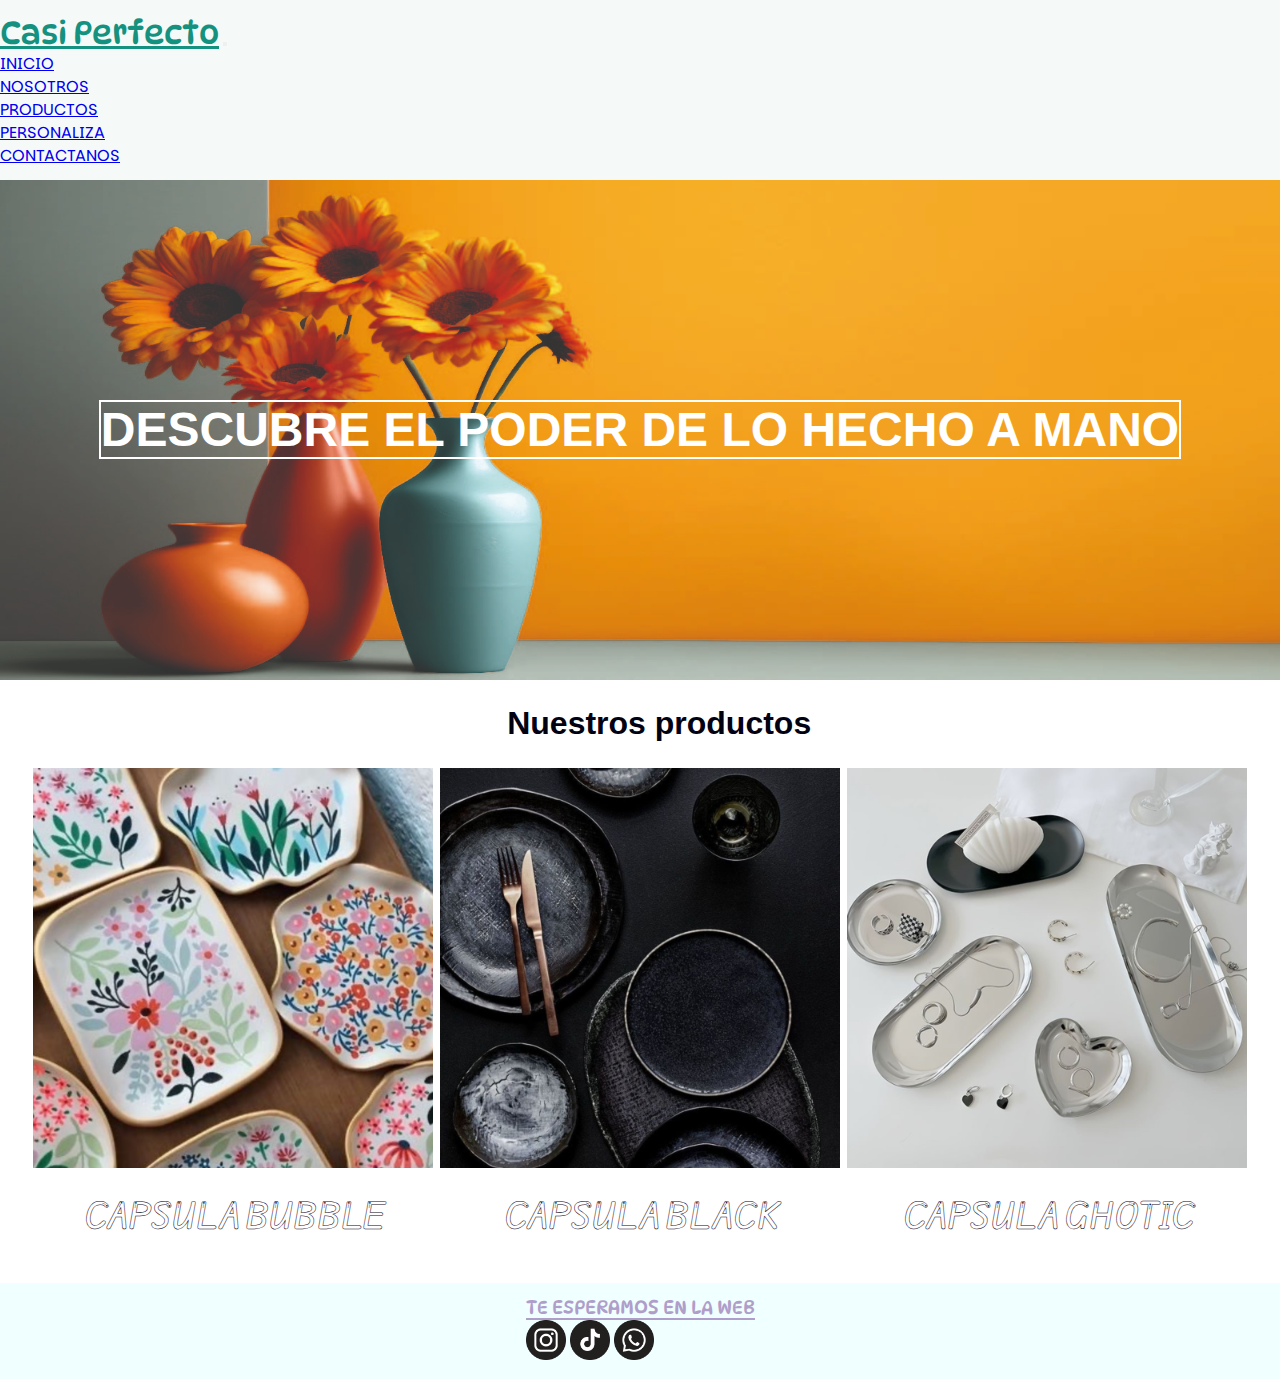
==== index.html @ f36f28a7 "menu en todas las paginas" ====
<!DOCTYPE html>
<html lang="en">

<head>
  <meta charset="UFT-8">
  <meta name="casi prfecto" content="width-device width, initial-scale+1.8">
  <link href="https://cdn.jsdelivr.net/npm/bootstrap@5.2.3/dist/css/bootstrap.min.css" rel="stylesheet"
    integrity="sha384-rbsA2VBKQhggwzxH7pPCaAqO46MgnOM80zW1RWuH61DGLwZJEdK2Kadq2F9CUG65" crossorigin="anonymous">
  <link rel="stylesheet" href="./css/style.css">
  <title>Casi Perfecto | Homepage</title>
</head>

<body>
  <header>
    <nav class="navbar navbar-expand-lg bg-light">
      <div class="container-fluid" style="background-color: rgb(245, 250, 248);">
        <a class="navbar-brand" href="./index.html">Casi Perfecto</a>
        <button class="navbar-toggler" type="button" data-bs-toggle="collapse" data-bs-target="#navbarSupportedContent"
          aria-controls="navbarSupportedContent" aria-expanded="false" aria-label="Toggle navigation">
          <span class="navbar-toggler-icon"></span>
        </button>
        <div class="collapse navbar-collapse" id="navbarSupportedContent">
          <ul class="navbar-nav me-auto mb-2 mb-lg-0">
            <li class="nav-item">
              <a class="nav-link active" aria-current="page" href="./index.html">INICIO</a>
            </li>
            <li class="nav-item">
              <a class="nav-link" href="./pages/nosotros.html">NOSOTROS</a>
            </li>
            <li class="nav-item">
              <a class="nav-link" href="./pages/productos.html">PRODUCTOS</a>
            </li>
            <li class="nav-item">
              <a class="nav-link" href="./pages/perzonalizacion.html">PERSONALIZA</a>
            </li>
            <li class="nav-item">
              <a class="nav-link" href="./pages/contacto.html">CONTACTANOS</a>
            </li>
          </ul>
        </div>
      </div>
    </nav>
  </header>
  <main>
    <section class="hero">
      <h2 class="hero-titulo">DESCUBRE EL PODER DE LO HECHO A MANO</h2>
    </section>
    <div>
      <h2> Nuestros productos</h2>
    </div>
    <section class="productos">
      <div>
        <img src="./img/bandejas-de-colores-ceramica.jpg" alt="platos de colores">
        <h3> CAPSULA BUBBLE</h3>
      </div>
      <div>
        <img src="./img/vajilla-negra-ceramica-mate.jpg" alt="vajilla negra cercamica mate">
        <h3> CAPSULA BLACK</h3>
      </div>
      <div>
        <img src="./img/joyeros-plateados-ceramica.jpg" alt="platos y bandejas plateadas">
        <h3>CAPSULA GHOTIC</h3>
      </div>
    </section>
  </main>
  <script src="https://cdn.jsdelivr.net/npm/bootstrap@5.2.3/dist/js/bootstrap.bundle.min.js"
    integrity="sha384-kenU1KFdBIe4zVF0s0G1M5b4hcpxyD9F7jL+jjXkk+Q2h455rYXK/7HAuoJl+0I4"
    crossorigin="anonymous"></script>
</body>
<footer class="footer-flexbox">
 <div>
  <p>TE ESPERAMOS EN LA WEB</p>
  <div>
    <a href="https://www.instagram.com/casiperfecto525?igsh=bnRlbmpnaWNob2Rx" style="text-decoration: none;">
    <img src="./img/logo-instagram.png" alt="logo-instagram-casi-perfecto">
  </a>
  <a href="https://www.tiktok.com/@casiperfecto525?_t=8rVCmcZEvQ8&_r=1" style="text-decoration: none;">
    <img src="./img/logo-tiktok.png" alt="logo-tiktok-casi-perfecto">
  </a>
  <a href="https://wa.link/qsju4k">
    <img src="./img/log-wp.png" alt="logo-whatsapp-casi-perfecto">
  </a>
  </div>
 </div>
</footer>
---- css/style.css ----
@import url('https://fonts.googleapis.com/css2?family=Edu+AU+VIC+WA+NT+Arrows:wght@400..700&display=swap');
@import url('https://fonts.googleapis.com/css2?family=Parkinsans:wght@300..800&display=swap');
@import url('https://fonts.googleapis.com/css2?family=DynaPuff:wght@400..700&display=swap');
*{
    margin: 0%;
    padding: 0%;
}
.container-fluid{
    padding-top: 1%;
    padding-bottom: 1%;
}
.navbar-brand{
    font-family: "DynaPuff";
    color: rgb(20, 146, 127);
    font-size: 2rem;
}
.hero{
    display: flex;
    justify-content: center;
    align-items: center;
    color: white;
    text-align: center;
    width: 100%;
    height: 500px;
    background-image: url("../img/hero-casi-perfecto.jpg");
    background-repeat: no-repeat;
    background-size: cover;
    background-position:center;
    align-items: center;
    justify-content: center;
}
.hero-titulo{
    color: white;
    font-size: 3em;
    text-align: center;
    border-bottom: 2px solid;
    border-top: 2px solid;
    border-right: 2px solid;
    border-left: 2px solid;

}
.productos{
    justify-content: space-evenly;
    display: flex;
    flex-wrap: wrap;
    text-decoration: none;
    align-items: center;
    padding-left: 2%;
    padding-right: 2%;
}
h1{
    font-size: 30px;
    font-family: "Edu AU VIC WA NT Arrows", cursive;
    font-weight: 600;
    color: blueviolet;
    text-align: center;
}
.productos h3{
    font-size: 30px;
    font-family: "Edu AU VIC WA NT Arrows", cursive;
    font-weight: 600;
    color: rgb(11, 1, 20);
    text-align: center;
    padding-top: 4%;
}
main div h2{
    font-size: 2em;
    font-family: Verdana, Geneva, Tahoma, sans-serif;
    font-weight: 600;
    color: rgb(1, 1, 20);
    text-align:center;
    padding-bottom: 2%;
    padding-top: 2%;
    padding-left: 3%;
}
h3{
    padding-bottom: 15px;
}
h2{
    font-size: 25px;
    color: black;
    font-family: Verdana, Geneva, Tahoma, sans-serif;
    text-align: center;
}
p{
    text-align: center;
}
body{
    font-family: "Parkinsans", sans-serif;
}
.hero{
    text-align: center;
}
.productos img{
    width: 400px;
    height: 400px;
}
.productos{
    display: flex;
    flex-wrap: wrap;
    text-align: center;
    padding-bottom: 2%;
}

/* .footer-flexbox{
    justify-content: space-evenly;
    display: flex;
    flex-wrap: wrap;
    align-items: center;
    list-style: none;
    background-color: rgb(153, 203, 243);
    padding-top: 1%;
    padding-bottom: 1%;
} */

.footer-flexbox{
    display: flex;
    flex-wrap: wrap;
    justify-content: center;
    background-color: azure;
    padding-left: 1%;
    padding-right: 1%;
    padding-top: 1%;
    padding-bottom: 1%;
    align-items: center;
}

.footer-flexbox div img{
    height: 40px;
    width: 40px;
    text-decoration: none;
    
}
.footer-flexbox div p{
    font-family: "DynaPuff", serif;
    color: rgb(175, 158, 202);
    border-bottom: 2px solid;
    font-size: 19px;
}
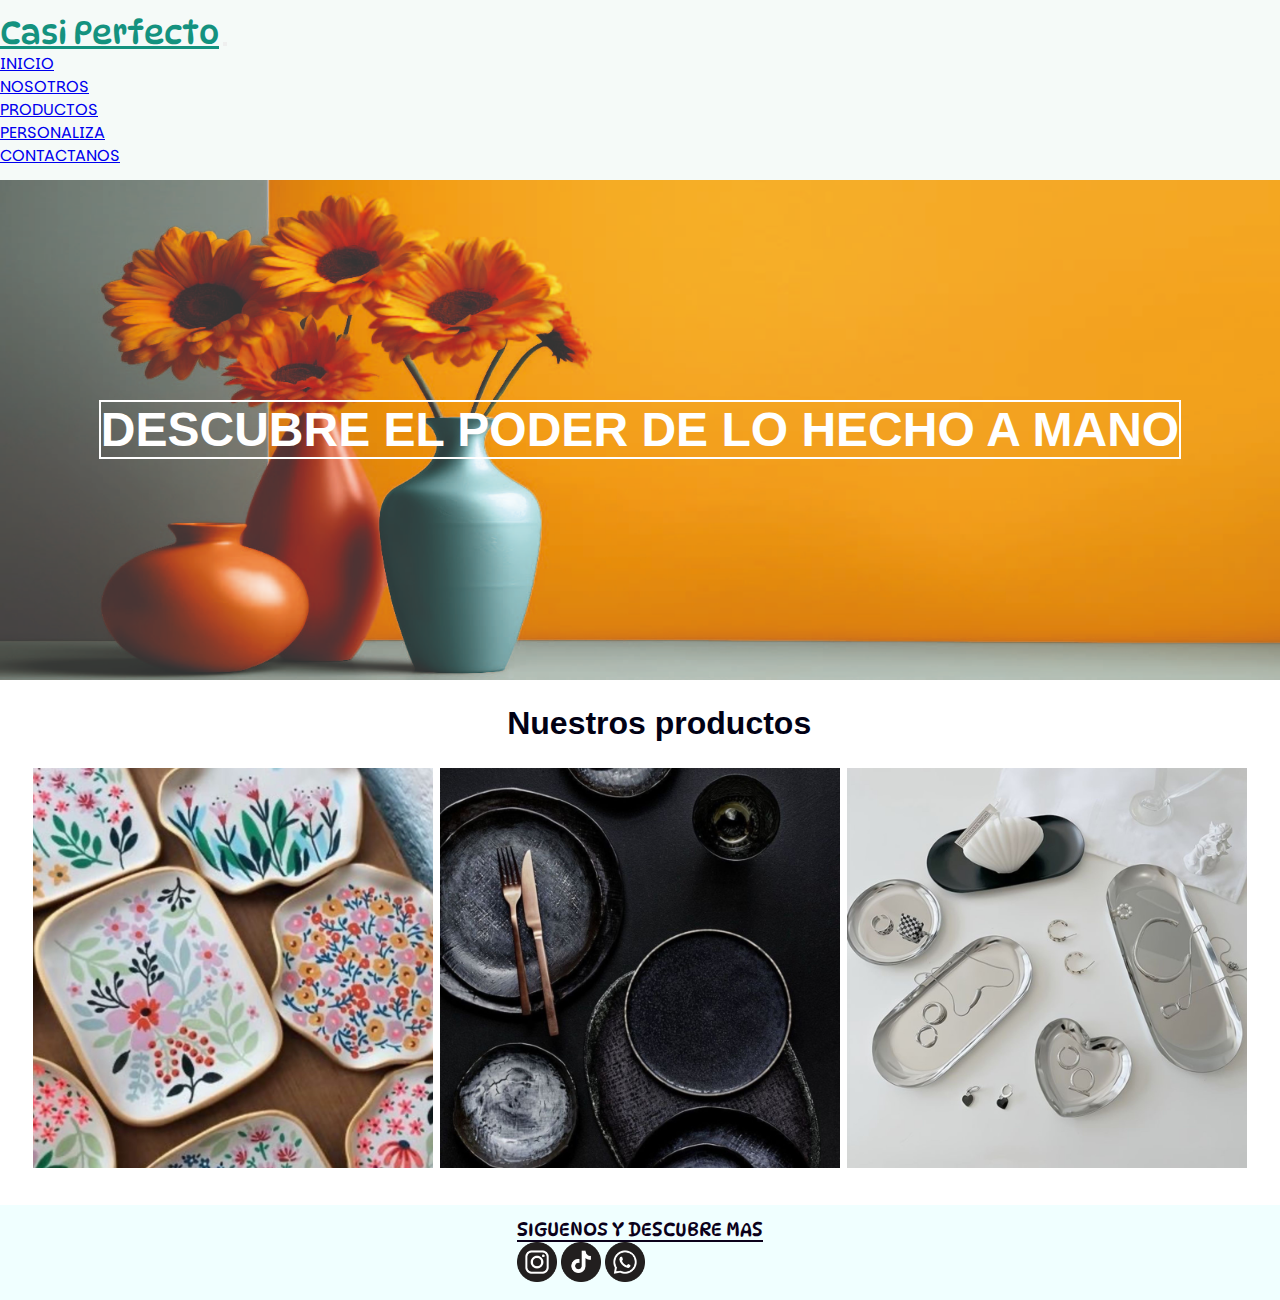
==== commit 01acf2a5: "menu" ====
--- a/index.html
+++ b/index.html
@@ -48,38 +48,44 @@
     <div>
       <h2> Nuestros productos</h2>
     </div>
-    <section class="productos">
+    <div class="productos">
       <div>
+        <a href="./pages/productos.html" style="text-decoration: none;">
         <img src="./img/bandejas-de-colores-ceramica.jpg" alt="platos de colores">
-        <h3> CAPSULA BUBBLE</h3>
+      </a>
+        <h3></h3>
       </div>
       <div>
+        <a href="./pages/productos.html" style="text-decoration: none;">
         <img src="./img/vajilla-negra-ceramica-mate.jpg" alt="vajilla negra cercamica mate">
-        <h3> CAPSULA BLACK</h3>
+      </a>
+        <h3></h3>
       </div>
       <div>
+        <a href="./pages/productos.html" style="text-decoration: none;">
         <img src="./img/joyeros-plateados-ceramica.jpg" alt="platos y bandejas plateadas">
-        <h3>CAPSULA GHOTIC</h3>
+      </a>
+        <h3></h3>
       </div>
-    </section>
+    </div>
   </main>
   <script src="https://cdn.jsdelivr.net/npm/bootstrap@5.2.3/dist/js/bootstrap.bundle.min.js"
     integrity="sha384-kenU1KFdBIe4zVF0s0G1M5b4hcpxyD9F7jL+jjXkk+Q2h455rYXK/7HAuoJl+0I4"
     crossorigin="anonymous"></script>
 </body>
 <footer class="footer-flexbox">
- <div>
-  <p>TE ESPERAMOS EN LA WEB</p>
   <div>
-    <a href="https://www.instagram.com/casiperfecto525?igsh=bnRlbmpnaWNob2Rx" style="text-decoration: none;">
-    <img src="./img/logo-instagram.png" alt="logo-instagram-casi-perfecto">
-  </a>
-  <a href="https://www.tiktok.com/@casiperfecto525?_t=8rVCmcZEvQ8&_r=1" style="text-decoration: none;">
-    <img src="./img/logo-tiktok.png" alt="logo-tiktok-casi-perfecto">
-  </a>
-  <a href="https://wa.link/qsju4k">
-    <img src="./img/log-wp.png" alt="logo-whatsapp-casi-perfecto">
-  </a>
+    <p>SIGUENOS Y DESCUBRE MAS</p>
+    <div>
+      <a href="https://www.instagram.com/casiperfecto525?igsh=bnRlbmpnaWNob2Rx" target="_blank" style="text-decoration: none;">
+        <img src="./img/logo-instagram.png" alt="logo-instagram-casi-perfecto">
+      </a>
+      <a href="https://www.tiktok.com/@casiperfecto525?_t=8rVCmcZEvQ8&_r=1" target="_blank" style="text-decoration: none;">
+        <img src="./img/logo-tiktok.png" alt="logo-tiktok-casi-perfecto">
+      </a>
+      <a href="https://wa.link/qsju4k" target="_blank">
+        <img src="./img/log-wp.png" alt="logo-whatsapp-casi-perfecto">
+      </a>
+    </div>
   </div>
- </div>
 </footer>--- a/css/style.css
+++ b/css/style.css
@@ -98,8 +98,6 @@
 .productos{
     display: flex;
     flex-wrap: wrap;
-    text-align: center;
-    padding-bottom: 2%;
 }
 
 /* .footer-flexbox{
@@ -129,11 +127,10 @@
     height: 40px;
     width: 40px;
     text-decoration: none;
-    
 }
 .footer-flexbox div p{
     font-family: "DynaPuff", serif;
-    color: rgb(175, 158, 202);
+    color: rgb(11, 1, 26);
     border-bottom: 2px solid;
     font-size: 19px;
 }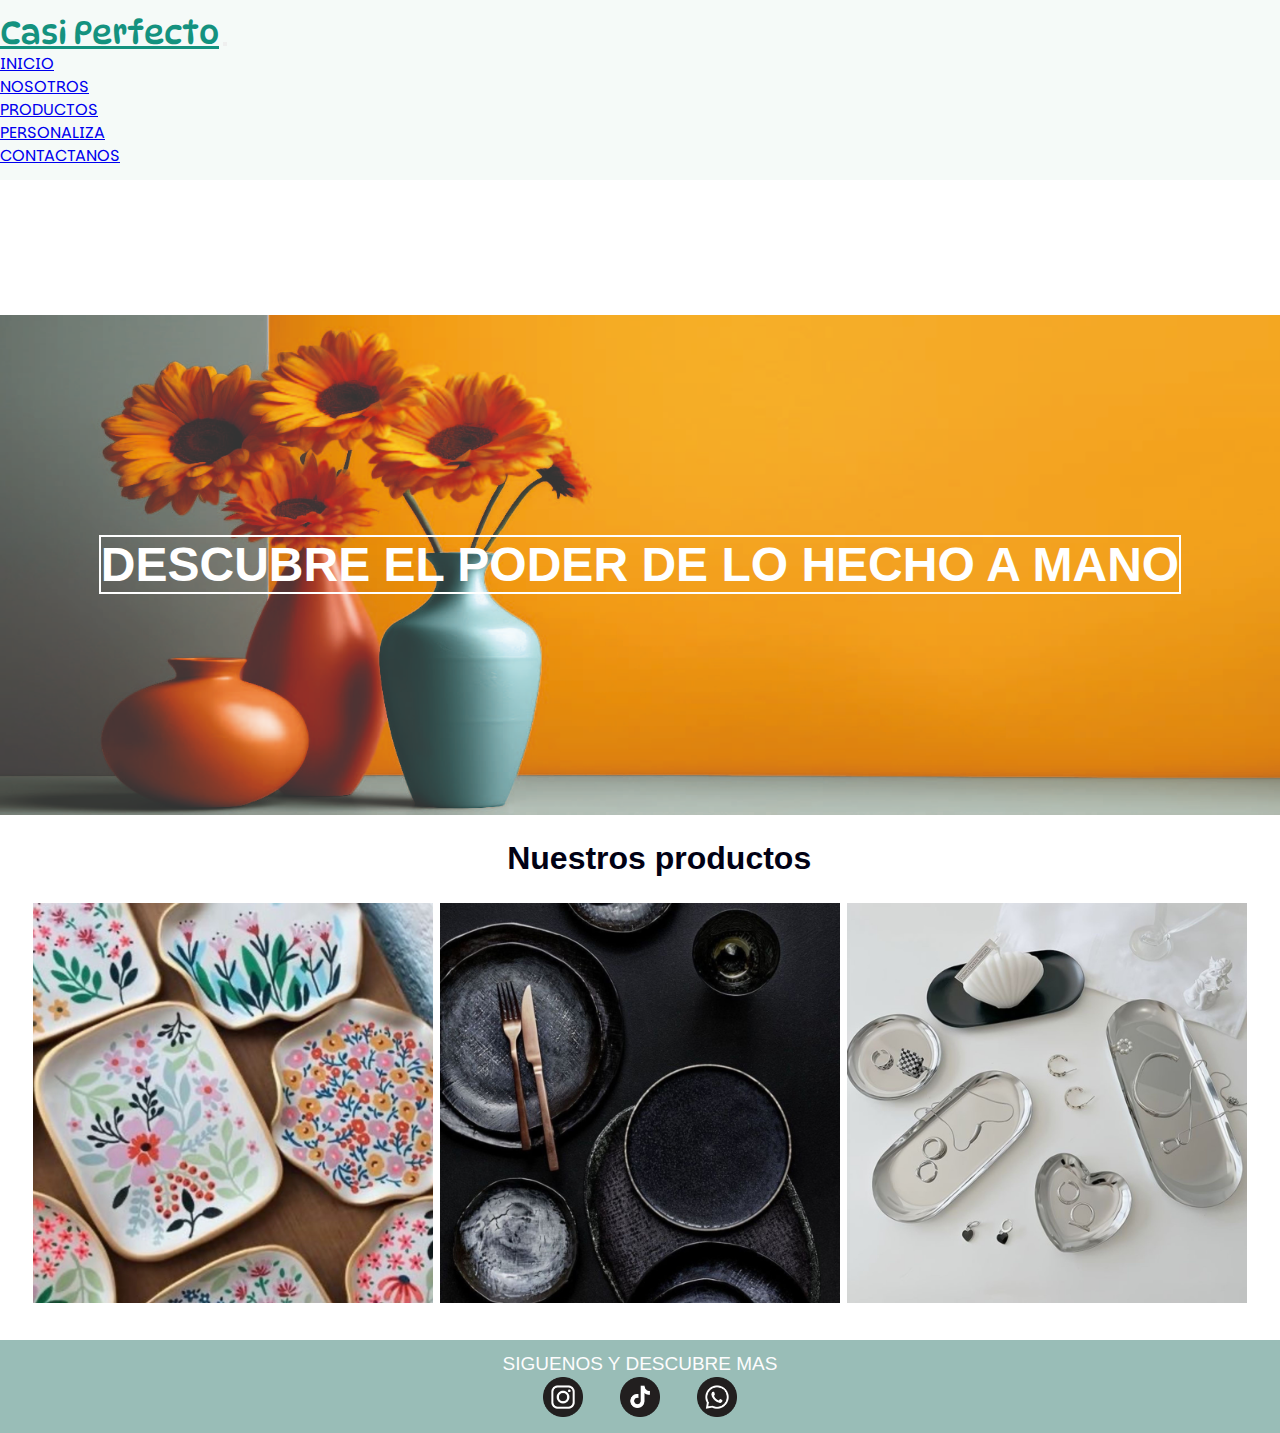
==== commit 163ffc0b: "grilla" ====
--- a/index.html
+++ b/index.html
@@ -12,7 +12,7 @@
 
 <body>
   <header>
-    <nav class="navbar navbar-expand-lg bg-light">
+    <nav class="navbar navbar-expand-lg bg-light fixed-top bg-light">
       <div class="container-fluid" style="background-color: rgb(245, 250, 248);">
         <a class="navbar-brand" href="./index.html">Casi Perfecto</a>
         <button class="navbar-toggler" type="button" data-bs-toggle="collapse" data-bs-target="#navbarSupportedContent"
@@ -76,7 +76,7 @@
 <footer class="footer-flexbox">
   <div>
     <p>SIGUENOS Y DESCUBRE MAS</p>
-    <div>
+    <div class="footer-flexbox">
       <a href="https://www.instagram.com/casiperfecto525?igsh=bnRlbmpnaWNob2Rx" target="_blank" style="text-decoration: none;">
         <img src="./img/logo-instagram.png" alt="logo-instagram-casi-perfecto">
       </a>
--- a/css/style.css
+++ b/css/style.css
@@ -26,8 +26,8 @@
     background-repeat: no-repeat;
     background-size: cover;
     background-position:center;
-    align-items: center;
     justify-content: center;
+    margin-top: 15vh;
 }
 .hero-titulo{
     color: white;
@@ -37,7 +37,6 @@
     border-top: 2px solid;
     border-right: 2px solid;
     border-left: 2px solid;
-
 }
 .productos{
     justify-content: space-evenly;
@@ -114,8 +113,8 @@
 .footer-flexbox{
     display: flex;
     flex-wrap: wrap;
-    justify-content: center;
-    background-color: azure;
+    justify-content: space-evenly;
+    background-color: rgb(153, 189, 183);
     padding-left: 1%;
     padding-right: 1%;
     padding-top: 1%;
@@ -123,14 +122,52 @@
     align-items: center;
 }
 
-.footer-flexbox div img{
+.footer-flexbox img{
+    display: flex;
+    flex-wrap: wrap;
+    justify-content: space-evenly;
     height: 40px;
     width: 40px;
     text-decoration: none;
 }
 .footer-flexbox div p{
-    font-family: "DynaPuff", serif;
-    color: rgb(11, 1, 26);
-    border-bottom: 2px solid;
+    font-family: 'Trebuchet MS', 'Lucida Sans Unicode', 'Lucida Grande', 'Lucida Sans', Arial, sans-serif;
+    color: rgb(253, 252, 253);
     font-size: 19px;
+}
+/*pagina productos
+*/
+.productos-banner{
+    display: flex;
+    justify-content: center;
+    align-items: center;
+    color: white;
+    text-align: center;
+    width: 100%;
+    background-image: url("../img/banner-ceramica.jpg");
+    background-repeat: no-repeat;
+    background-size: cover;
+    background-position:center;
+    align-items: center;
+    justify-content: center;
+    margin-top: 15vh;
+}
+.productos-banner h2 {
+    color: white;
+}
+.productos-grid{
+    margin-left: 5px;
+    margin-top: 50px;
+    padding-top: 1%;
+    display: grid;
+    grid-template-columns: repeat(4, 1fr);
+    gap: 5px;
+    padding-bottom: 1%;
+}
+.productos-grid img {
+    height: 300px;
+    width: 300px;
+}
+.productos-grid-item-img {
+    grid-column: span 2;
 }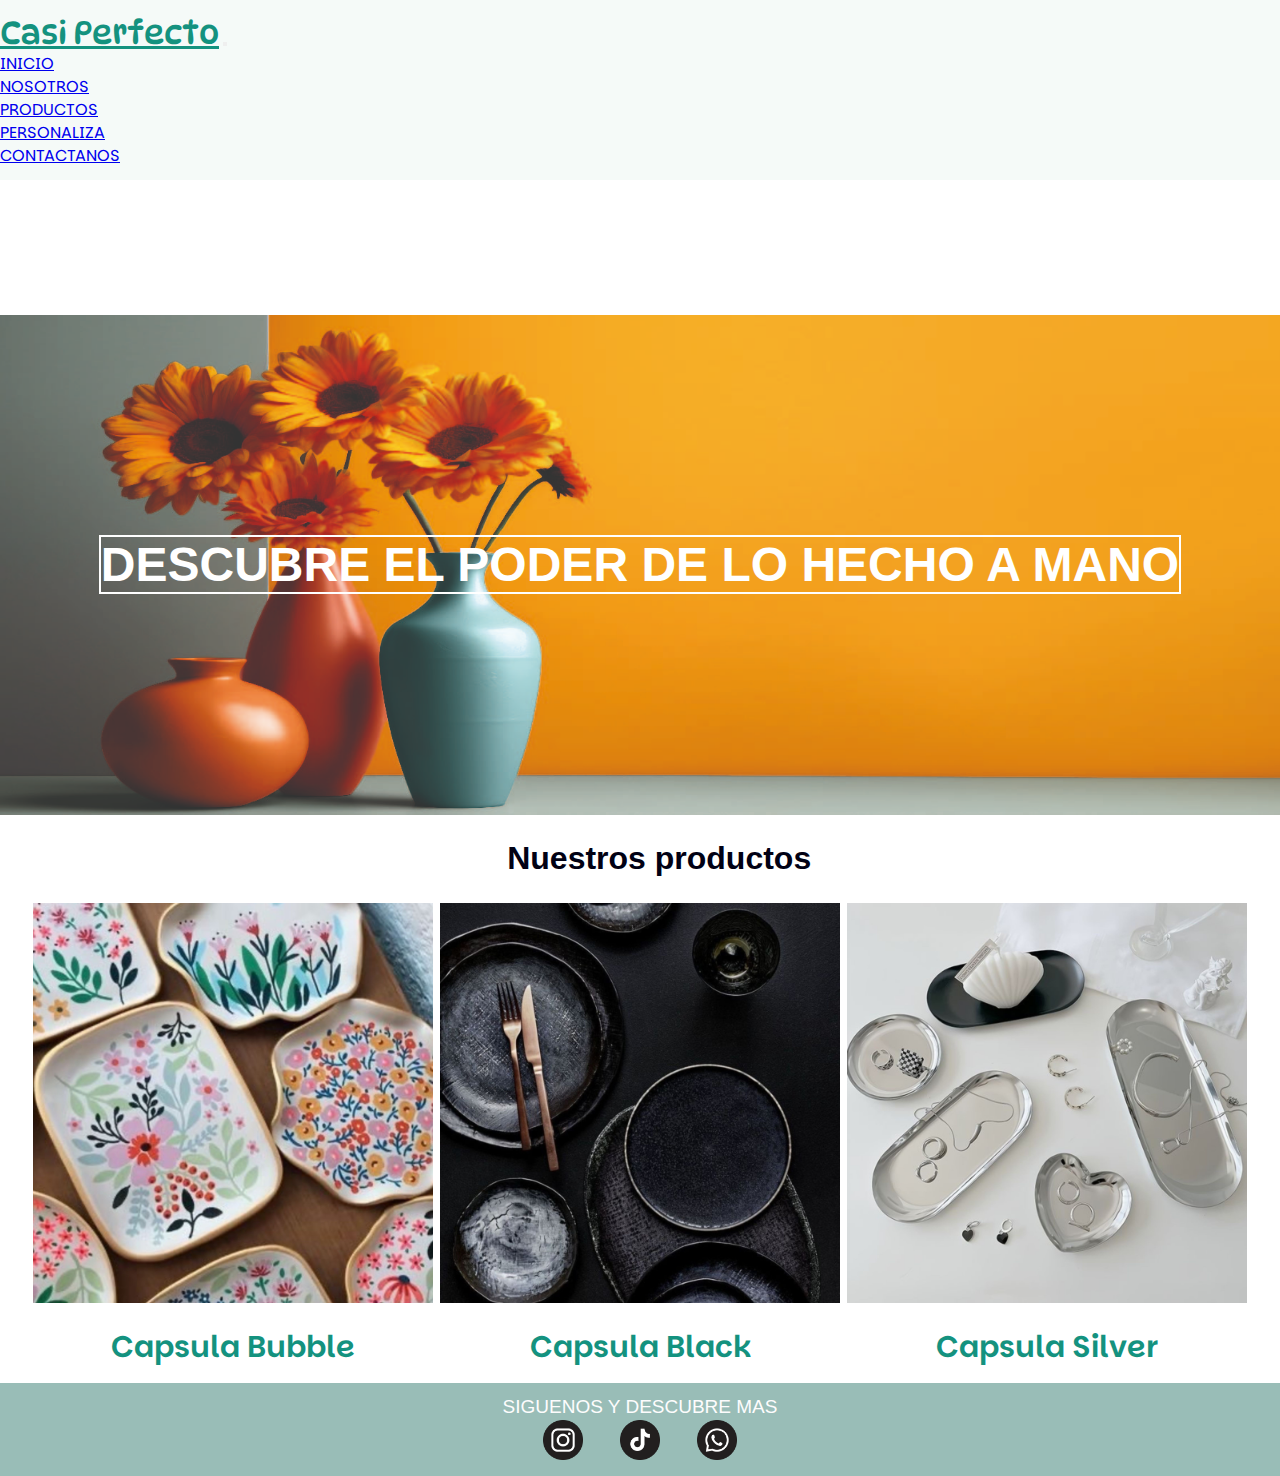
==== commit 1c72dff9: "nuevo maqueteo" ====
--- a/index.html
+++ b/index.html
@@ -1,6 +1,6 @@
 <!DOCTYPE html>
 <html lang="en">
-
+  
 <head>
   <meta charset="UFT-8">
   <meta name="casi prfecto" content="width-device width, initial-scale+1.8">
@@ -51,21 +51,21 @@
     <div class="productos">
       <div>
         <a href="./pages/productos.html" style="text-decoration: none;">
-        <img src="./img/bandejas-de-colores-ceramica.jpg" alt="platos de colores">
-      </a>
-        <h3></h3>
+          <img src="./img/bandejas-de-colores-ceramica.jpg" alt="platos de colores">
+          <h3> Capsula Bubble </h3>
+        </a>
       </div>
       <div>
         <a href="./pages/productos.html" style="text-decoration: none;">
-        <img src="./img/vajilla-negra-ceramica-mate.jpg" alt="vajilla negra cercamica mate">
-      </a>
-        <h3></h3>
+          <img src="./img/vajilla-negra-ceramica-mate.jpg" alt="vajilla negra cercamica mate">
+          <h3> Capsula Black </h3>
+        </a>
       </div>
       <div>
         <a href="./pages/productos.html" style="text-decoration: none;">
-        <img src="./img/joyeros-plateados-ceramica.jpg" alt="platos y bandejas plateadas">
-      </a>
-        <h3></h3>
+          <img src="./img/joyeros-plateados-ceramica.jpg" alt="platos y bandejas plateadas">
+          <h3> Capsula Silver </h3>
+        </a>
       </div>
     </div>
   </main>
@@ -77,10 +77,12 @@
   <div>
     <p>SIGUENOS Y DESCUBRE MAS</p>
     <div class="footer-flexbox">
-      <a href="https://www.instagram.com/casiperfecto525?igsh=bnRlbmpnaWNob2Rx" target="_blank" style="text-decoration: none;">
+      <a href="https://www.instagram.com/casiperfecto525?igsh=bnRlbmpnaWNob2Rx" target="_blank"
+        style="text-decoration: none;">
         <img src="./img/logo-instagram.png" alt="logo-instagram-casi-perfecto">
       </a>
-      <a href="https://www.tiktok.com/@casiperfecto525?_t=8rVCmcZEvQ8&_r=1" target="_blank" style="text-decoration: none;">
+      <a href="https://www.tiktok.com/@casiperfecto525?_t=8rVCmcZEvQ8&_r=1" target="_blank"
+        style="text-decoration: none;">
         <img src="./img/logo-tiktok.png" alt="logo-tiktok-casi-perfecto">
       </a>
       <a href="https://wa.link/qsju4k" target="_blank">
--- a/css/style.css
+++ b/css/style.css
@@ -5,6 +5,12 @@
     margin: 0%;
     padding: 0%;
 }
+
+html, body {
+    height: 100%; /* Asegura que el body y html ocupen toda la altura */
+    margin: 0; /* Elimina márgenes por defecto */
+}
+
 .container-fluid{
     padding-top: 1%;
     padding-bottom: 1%;
@@ -54,14 +60,21 @@
     color: blueviolet;
     text-align: center;
 }
+
 .productos h3{
     font-size: 30px;
-    font-family: "Edu AU VIC WA NT Arrows", cursive;
     font-weight: 600;
-    color: rgb(11, 1, 20);
+    color: rgb(20, 146, 127);
     text-align: center;
     padding-top: 4%;
 }
+
+.productos div h3:hover {
+    color: 
+    rgb(241, 147, 253);
+}
+
+
 main div h2{
     font-size: 2em;
     font-family: Verdana, Geneva, Tahoma, sans-serif;
@@ -79,7 +92,7 @@
     font-size: 25px;
     color: black;
     font-family: Verdana, Geneva, Tahoma, sans-serif;
-    text-align: center;
+    text-align:center;
 }
 p{
     text-align: center;
@@ -170,4 +183,48 @@
 }
 .productos-grid-item-img {
     grid-column: span 2;
-}+}
+/* Pagina nosotros */
+
+.nosotros div{
+    display: flex;
+    justify-content: space-between;
+    align-items: center;
+    padding-left: 10%;
+    padding-right: 10%;
+    padding-top: 2%;
+    padding-bottom: 2%;
+}
+
+.nosotros-texto{
+    display: flex;
+    flex-direction: column;
+    align-content: right;
+    background-color: rgb(229, 214, 243);
+}
+.nosotros-texto p{
+    text-align: left;
+}
+.nosotros-img {
+    background-color: rgb(150, 126, 149);
+}
+
+/* Pagina personaliza */
+
+.personaliza-intro{
+    padding-left: 10%;
+    padding-right: 10%;
+    padding-top: 2%;
+    padding-bottom: 2%;
+}
+
+.personaliza-intro section{
+    padding-bottom: 3%;
+}
+
+.personaliza-forma{
+    padding-left: 10%;
+    padding-right: 10%;
+}
+
+
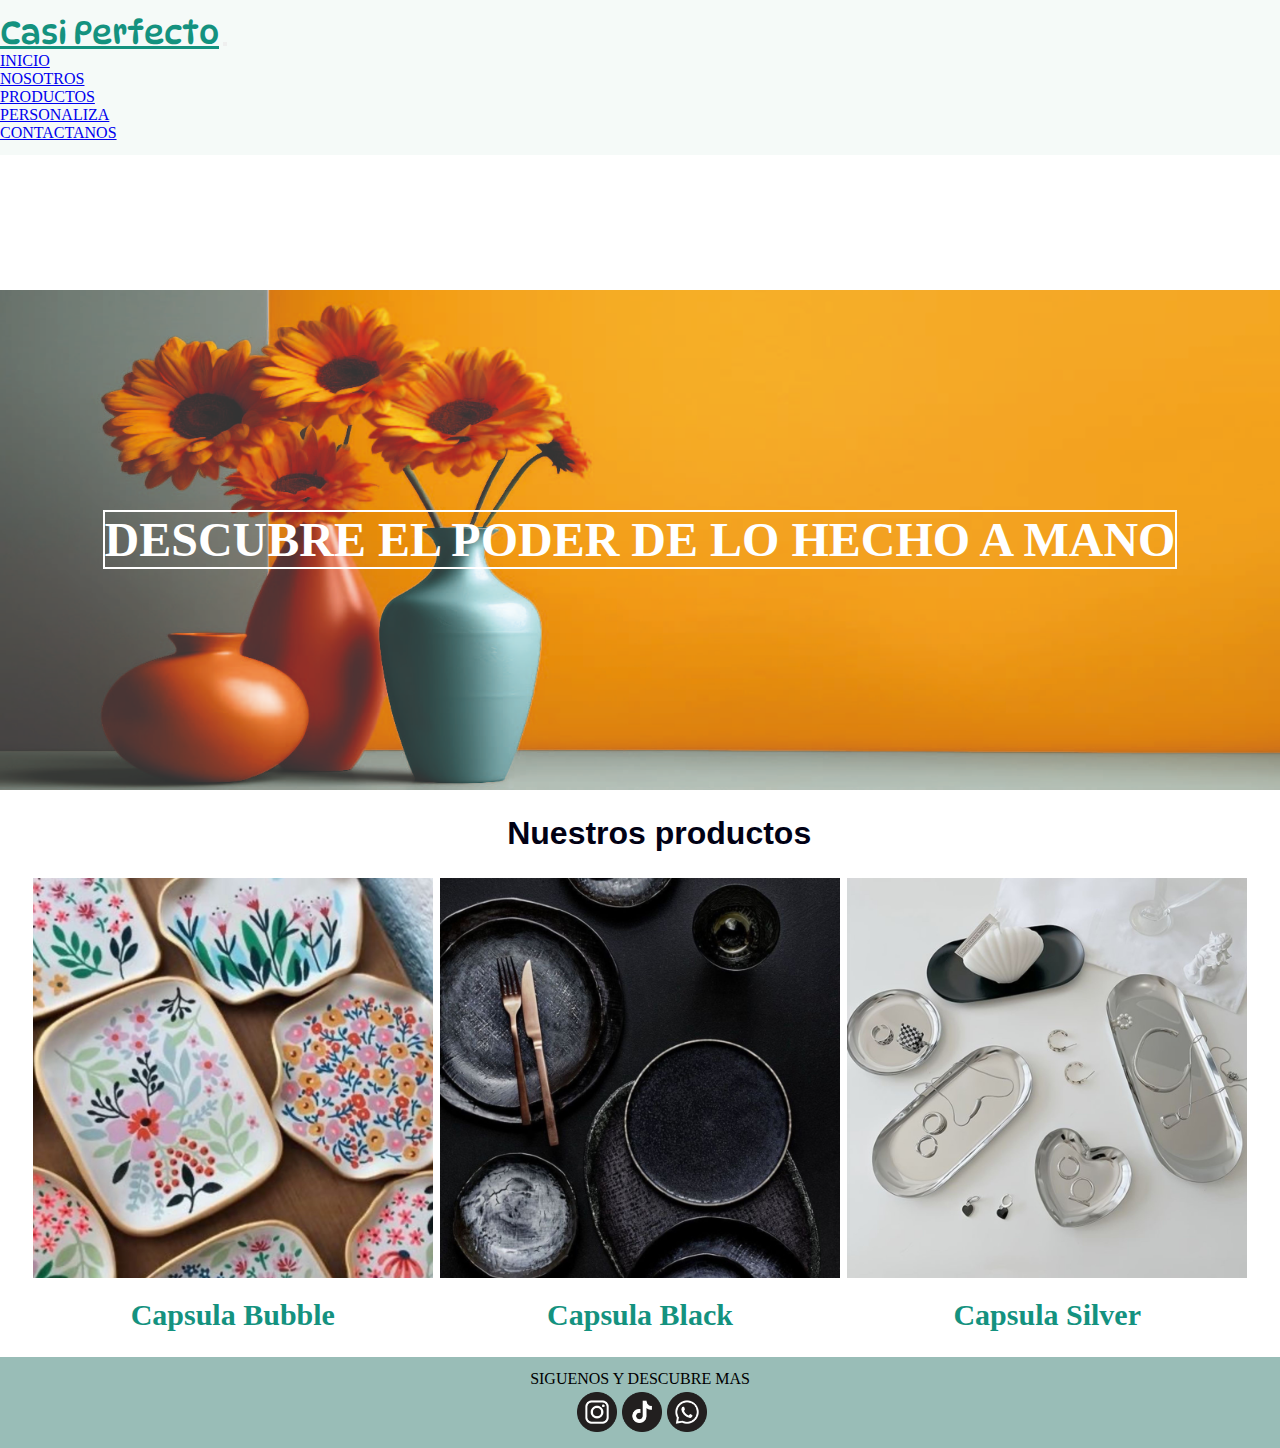
==== commit af682eb1: "sass" ====
--- a/index.html
+++ b/index.html
@@ -6,7 +6,7 @@
   <meta name="casi prfecto" content="width-device width, initial-scale+1.8">
   <link href="https://cdn.jsdelivr.net/npm/bootstrap@5.2.3/dist/css/bootstrap.min.css" rel="stylesheet"
     integrity="sha384-rbsA2VBKQhggwzxH7pPCaAqO46MgnOM80zW1RWuH61DGLwZJEdK2Kadq2F9CUG65" crossorigin="anonymous">
-  <link rel="stylesheet" href="./css/style.css">
+  <link rel="stylesheet" href="./css/stylesas.css">
   <title>Casi Perfecto | Homepage</title>
 </head>
 
@@ -43,7 +43,7 @@
   </header>
   <main>
     <section class="hero">
-      <h2 class="hero-titulo">DESCUBRE EL PODER DE LO HECHO A MANO</h2>
+      <h2>DESCUBRE EL PODER DE LO HECHO A MANO</h2>
     </section>
     <div>
       <h2> Nuestros productos</h2>
@@ -73,8 +73,8 @@
     integrity="sha384-kenU1KFdBIe4zVF0s0G1M5b4hcpxyD9F7jL+jjXkk+Q2h455rYXK/7HAuoJl+0I4"
     crossorigin="anonymous"></script>
 </body>
-<footer class="footer-flexbox">
-  <div>
+<footer>
+  <div class="footer-flexbox">
     <p>SIGUENOS Y DESCUBRE MAS</p>
     <div class="footer-flexbox">
       <a href="https://www.instagram.com/casiperfecto525?igsh=bnRlbmpnaWNob2Rx" target="_blank"
--- a/css/stylesas.css
+++ b/css/stylesas.css
@@ -0,0 +1,296 @@
+@import url("https://fonts.googleapis.com/css2?family=Edu+AU+VIC+WA+NT+Arrows:wght@400..700&display=swap");
+@import url("https://fonts.googleapis.com/css2?family=Parkinsans:wght@300..800&display=swap");
+@import url("https://fonts.googleapis.com/css2?family=DynaPuff:wght@400..700&display=swap");
+* {
+  margin: 0%;
+  padding: 0%;
+}
+
+html,
+body {
+  height: 100%;
+  margin: 0;
+}
+
+.container-fluid {
+  padding-top: 1%;
+  padding-bottom: 1%;
+}
+
+.navbar-brand {
+  font-family: "DynaPuff";
+  color: rgb(20, 146, 127);
+  font-size: 2rem;
+}
+
+.hero {
+  display: flex;
+  justify-content: center;
+  align-items: center;
+  color: white;
+  text-align: center;
+  width: 100%;
+  height: 500px;
+  background-image: url("../img/hero-casi-perfecto.jpg");
+  background-repeat: no-repeat;
+  background-size: cover;
+  background-position: center;
+  justify-content: center;
+  margin-top: 15vh;
+}
+.hero h2 {
+  color: white;
+  font-size: 3em;
+  text-align: center;
+  border-bottom: 2px solid;
+  border-top: 2px solid;
+  border-right: 2px solid;
+  border-left: 2px solid;
+}
+
+.productos {
+  justify-content: space-evenly;
+  display: flex;
+  flex-wrap: wrap;
+  text-decoration: none;
+  align-items: center;
+  padding-left: 2%;
+  padding-right: 2%;
+  padding-bottom: 2%;
+}
+.productos div h3 {
+  font-size: 30px;
+  font-weight: 600;
+  color: rgb(20, 146, 127);
+  text-align: center;
+  padding-top: 4%;
+}
+.productos div h3:hover {
+  color: rgb(241, 147, 253);
+}
+.productos div img {
+  width: 400px;
+  height: 400px;
+}
+
+main div h2 {
+  font-size: 2em;
+  font-family: Verdana, Geneva, Tahoma, sans-serif;
+  font-weight: 600;
+  color: rgb(1, 1, 20);
+  text-align: center;
+  padding-bottom: 2%;
+  padding-top: 2%;
+  padding-left: 3%;
+}
+
+/*nosotros*/
+.nosotros h1 {
+  padding-top: 60px;
+  font-size: 30px;
+  font-family: "Lucida Sans", "Lucida Sans Regular", "Lucida Grande", "Lucida Sans Unicode", Geneva, Verdana, sans-serif;
+  font-weight: 600;
+  color: rgb(15, 65, 5);
+  text-align: center;
+}
+.nosotros div {
+  display: flex;
+  justify-content: space-between;
+  align-items: center;
+  padding-left: 5%;
+  padding-right: 5%;
+  padding-top: 2%;
+  padding-bottom: 2%;
+}
+.nosotros div div {
+  display: flex;
+  flex-direction: column;
+}
+.nosotros div div h2 {
+  font-size: 150%;
+}
+.nosotros div div p {
+  text-align: left;
+}
+.nosotros div div img {
+  flex: 1;
+  width: 100%;
+  height: 100%;
+  align-items: center;
+  object-fit: cover;
+}
+
+.img {
+  display: flex;
+  flex-direction: column;
+}
+.img img {
+  width: 100%;
+  height: 100%;
+  align-items: center;
+}
+
+/*productos*/
+main .productos-hero {
+  display: flex;
+  justify-content: center;
+  align-items: center;
+  color: white;
+  text-align: center;
+  width: 100%;
+  height: 300px;
+  background-image: url("../img/close-up-arrangement-modern-vases.jpg");
+  background-repeat: no-repeat;
+  background-size: cover;
+  background-position: center;
+  justify-content: center;
+}
+main .productos-hero h2 {
+  color: rgb(6, 0, 0);
+  font-size: em;
+  text-align: center;
+  border-bottom: 2px solid;
+  border-top: 2px solid;
+  border-right: 2px solid;
+  border-left: 2px solid;
+}
+main .productos-grid {
+  padding-top: 1%;
+  display: grid;
+  grid-template-columns: repeat(4, 1fr);
+  gap: 5px;
+  padding-bottom: 1%;
+  justify-content: space-between;
+}
+main .productos-grid div img {
+  height: 100%;
+  width: 100%;
+}
+main .productos-grid div p {
+  text-align: center;
+  align-content: center;
+  text-align: center;
+}
+main .productos-grid .productos-grid-item-2 {
+  align-content: center;
+  background-color: rgb(136, 224, 224);
+  height: 200px;
+  width: 100%;
+}
+main .productos-grid .productos-grid-item-3 {
+  align-content: center;
+  background-color: rgb(224, 184, 242);
+  height: 200px;
+  width: 100%;
+}
+main .productos-grid .productos-grid-item-4 {
+  align-content: center;
+  background-color: rgb(241, 181, 128);
+  height: 200px;
+  width: 100%;
+}
+main .productos-grid .productos-grid-item-5 {
+  align-content: center;
+  background-color: rgb(191, 184, 242);
+  height: 200px;
+  width: 100%;
+}
+
+/*personaliza*/
+.personaliza-intro {
+  padding-left: 10%;
+  padding-right: 10%;
+  padding-bottom: 2%;
+}
+.personaliza-intro section h1 {
+  padding-top: 60px;
+  font-size: 30px;
+  font-family: "Lucida Sans", "Lucida Sans Regular", "Lucida Grande", "Lucida Sans Unicode", Geneva, Verdana, sans-serif;
+  font-weight: 600;
+  color: rgb(15, 65, 5);
+  text-align: center;
+}
+.personaliza-intro section p {
+  text-align: center;
+}
+.personaliza-intro h2 {
+  font-size: 25px;
+  color: black;
+  font-family: Verdana, Geneva, Tahoma, sans-serif;
+  text-align: center;
+}
+.personaliza-intro .personaliza-galeria {
+  width: 100%;
+  height: auto;
+  display: grid;
+  grid-template-columns: repeat(3, 1fr);
+  grid-template-rows: auto auto;
+  gap: 10px;
+  max-width: 2000px;
+  padding-top: 5%;
+}
+.personaliza-intro .personaliza-galeria div img {
+  width: 100%;
+  height: auto;
+  border-radius: 8px;
+}
+
+/*contactanos*/
+.contacto {
+  padding-left: 5%;
+  padding-right: 5%;
+  padding-bottom: 7%;
+}
+.contacto h1 {
+  padding-top: 60px;
+  font-size: 30px;
+  font-family: "Lucida Sans", "Lucida Sans Regular", "Lucida Grande", "Lucida Sans Unicode", Geneva, Verdana, sans-serif;
+  font-weight: 600;
+  color: rgb(15, 65, 5);
+  text-align: center;
+}
+.contacto p {
+  text-align: center;
+}
+.contacto .contacto-form {
+  display: flex;
+  justify-content: center;
+  background-color: rgb(197, 226, 217);
+  align-items: center;
+  padding-top: 100px;
+  padding-bottom: 100px;
+  border-radius: 8px;
+  padding-left: 5%;
+  padding-right: 5%;
+}
+
+/*footer*/
+footer {
+  display: flex;
+  flex-wrap: wrap;
+  justify-content: space-evenly;
+  background-color: rgb(153, 189, 183);
+  align-items: center;
+}
+footer div {
+  display: flex;
+  flex-wrap: wrap;
+  justify-content: space-evenly;
+  background-color: rgb(153, 189, 183);
+  padding-left: 1%;
+  padding-right: 1%;
+  padding-top: 1%;
+  padding-bottom: 1%;
+  align-items: center;
+}
+footer div a img {
+  display: flex;
+  flex-wrap: wrap;
+  justify-content: space-evenly;
+  height: 40px;
+  width: 40px;
+  padding-left: 5px;
+  text-decoration: none;
+}
+
+/*# sourceMappingURL=stylesas.css.map */
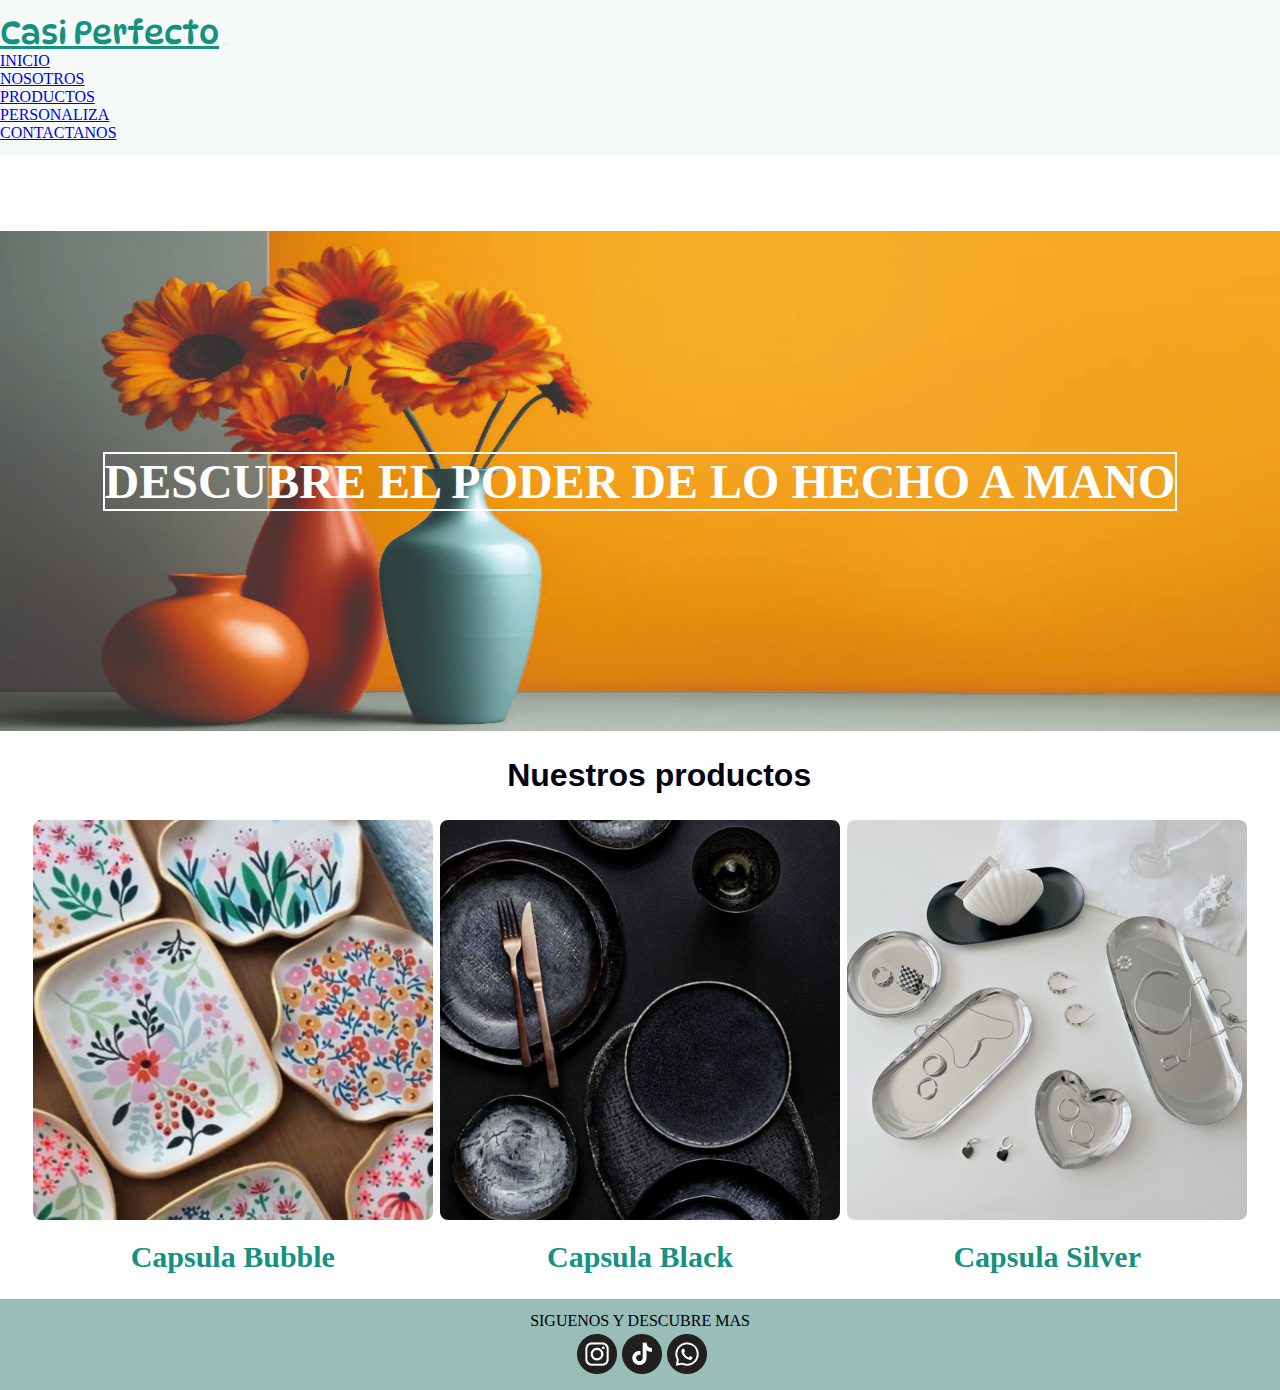
==== commit 4f477b65: "final" ====
--- a/index.html
+++ b/index.html
@@ -3,7 +3,10 @@
   
 <head>
   <meta charset="UFT-8">
+  <link rel="icon" type="image/png" href="./img/favicon-32x32.png">
   <meta name="casi prfecto" content="width-device width, initial-scale+1.8">
+  <meta name="keywords" content="ceramica, colombia, hecho a mano, artesanal, marcas locales">
+  <meta name="description" content="Descubre nuestra colección de productos decorativos de cerámica hechos a mano en Bogotá, Colombia. Artículos únicos que combinan arte y estilo para tu hogar.">
   <link href="https://cdn.jsdelivr.net/npm/bootstrap@5.2.3/dist/css/bootstrap.min.css" rel="stylesheet"
     integrity="sha384-rbsA2VBKQhggwzxH7pPCaAqO46MgnOM80zW1RWuH61DGLwZJEdK2Kadq2F9CUG65" crossorigin="anonymous">
   <link rel="stylesheet" href="./css/stylesas.css">
--- a/css/stylesas.css
+++ b/css/stylesas.css
@@ -36,9 +36,12 @@
   background-size: cover;
   background-position: center;
   justify-content: center;
-  margin-top: 15vh;
+  margin-top: 6%;
 }
 .hero h2 {
+  animation-name: slide;
+  animation-duration: 1.2s;
+  animation-timing-function: ease;
   color: white;
   font-size: 3em;
   text-align: center;
@@ -48,6 +51,11 @@
   border-left: 2px solid;
 }
 
+@keyframes slide {
+  from {
+    margin-bottom: 100%;
+  }
+}
 .productos {
   justify-content: space-evenly;
   display: flex;
@@ -69,8 +77,15 @@
   color: rgb(241, 147, 253);
 }
 .productos div img {
+  border-radius: 8px;
   width: 400px;
   height: 400px;
+  transition-property: width, height;
+  transition-duration: 1s;
+}
+.productos div img:hover {
+  width: 420px;
+  height: 420px;
 }
 
 main div h2 {
@@ -119,12 +134,7 @@
   align-items: center;
   object-fit: cover;
 }
-
-.img {
-  display: flex;
-  flex-direction: column;
-}
-.img img {
+.nosotros .img dv img {
   width: 100%;
   height: 100%;
   align-items: center;
@@ -135,7 +145,6 @@
   display: flex;
   justify-content: center;
   align-items: center;
-  color: white;
   text-align: center;
   width: 100%;
   height: 300px;
@@ -147,7 +156,7 @@
 }
 main .productos-hero h2 {
   color: rgb(6, 0, 0);
-  font-size: em;
+  font-size: 3em;
   text-align: center;
   border-bottom: 2px solid;
   border-top: 2px solid;
@@ -165,6 +174,10 @@
 main .productos-grid div img {
   height: 100%;
   width: 100%;
+  border-radius: 8px;
+}
+main .productos-grid div {
+  border-radius: 8px;
 }
 main .productos-grid div p {
   text-align: center;
@@ -173,25 +186,73 @@
 }
 main .productos-grid .productos-grid-item-2 {
   align-content: center;
-  background-color: rgb(136, 224, 224);
+  background-color: rgb(244, 221, 247);
   height: 200px;
   width: 100%;
 }
 main .productos-grid .productos-grid-item-3 {
   align-content: center;
-  background-color: rgb(224, 184, 242);
+  background-color: rgb(218, 214, 247);
   height: 200px;
   width: 100%;
 }
 main .productos-grid .productos-grid-item-4 {
   align-content: center;
-  background-color: rgb(241, 181, 128);
+  background-color: rgb(194, 220, 250);
   height: 200px;
   width: 100%;
 }
 main .productos-grid .productos-grid-item-5 {
   align-content: center;
-  background-color: rgb(191, 184, 242);
+  background-color: rgb(173, 197, 247);
+  height: 200px;
+  width: 100%;
+}
+main .productos-grid .productos-grid-item-6 {
+  align-content: center;
+  background-color: #E3E8EB;
+  height: 200px;
+  width: 100%;
+}
+main .productos-grid .productos-grid-item-7 {
+  align-content: center;
+  background-color: #CCD6D8;
+  height: 200px;
+  width: 100%;
+}
+main .productos-grid .productos-grid-item-8 {
+  align-content: center;
+  background-color: #B7C1C3;
+  height: 200px;
+  width: 100%;
+}
+main .productos-grid-item-9 {
+  align-content: center;
+  background-color: #889293;
+  height: 200px;
+  width: 100%;
+}
+main .productos-grid-item-10 {
+  align-content: center;
+  background-color: #9790aa;
+  height: 200px;
+  width: 100%;
+}
+main .productos-grid-item-11 {
+  align-content: center;
+  background-color: #a58ea3;
+  height: 200px;
+  width: 100%;
+}
+main .productos-grid-item-12 {
+  align-content: center;
+  background-color: #a987ac;
+  height: 200px;
+  width: 100%;
+}
+main .productos-grid-item-13 {
+  align-content: center;
+  background-color: #8f6287;
   height: 200px;
   width: 100%;
 }
@@ -233,6 +294,12 @@
   width: 100%;
   height: auto;
   border-radius: 8px;
+  transition-property: width, height;
+  transition-duration: 0.6s;
+}
+.personaliza-intro .personaliza-galeria div img:hover {
+  width: 102%;
+  height: 102%;
 }
 
 /*contactanos*/
@@ -293,4 +360,161 @@
   text-decoration: none;
 }
 
+/*medias querys*/
+/*home*/
+@media screen and (max-width: 1000px) {
+  .hero {
+    padding-left: 3%;
+    padding-right: 3%;
+  }
+  .hero h2 {
+    font-size: 2em;
+  }
+}
+/*nosotros*/
+@media screen and (max-width: 748px) {
+  .nosotros h1 {
+    padding-top: 60px;
+    font-size: 30px;
+    font-family: "Lucida Sans", "Lucida Sans Regular", "Lucida Grande", "Lucida Sans Unicode", Geneva, Verdana, sans-serif;
+    font-weight: 600;
+    color: rgb(15, 65, 5);
+    text-align: center;
+  }
+  .nosotros div {
+    display: flex;
+    justify-content: space-between;
+    flex-direction: column;
+    align-items: center;
+    padding-left: 5%;
+    padding-right: 5%;
+    padding-top: 2%;
+    padding-bottom: 2%;
+    display: flex;
+    flex-direction: column-reverse;
+  }
+  .nosotros div div {
+    display: flex;
+    flex-direction: column;
+  }
+  .nosotros div div h2 {
+    font-size: 120%;
+  }
+  .nosotros div div p {
+    text-align: center;
+  }
+  .nosotros div div img {
+    flex: 1;
+    width: 100%;
+    height: 100%;
+    align-items: center;
+    object-fit: cover;
+  }
+  .img {
+    display: flex;
+    flex-direction: column-reverse;
+  }
+  .img div img {
+    width: 100%;
+    height: 100%;
+    align-items: center;
+  }
+  .img div h2 {
+    font-size: 120%;
+  }
+  .img div p {
+    text-align: center;
+  }
+}
+/*productos*/
+@media screen and (max-width: 748px) {
+  main .productos-hero h2 {
+    color: rgb(6, 0, 0);
+    font-size: 2em;
+    text-align: center;
+    border-bottom: 2px solid;
+    border-top: 2px solid;
+    border-right: 2px solid;
+    border-left: 2px solid;
+  }
+  main .productos-grid {
+    padding-left: 1.2%;
+    padding-right: 1.2%;
+    padding-top: 1%;
+    display: grid;
+    grid-template-columns: repeat(1, 1fr);
+    gap: 5px;
+    padding-bottom: 1%;
+    justify-content: space-between;
+  }
+  main .productos-grid div img {
+    border-radius: 8px;
+    height: 100%;
+    width: 100%;
+  }
+  main .productos-grid div {
+    border-radius: 8px;
+  }
+  main .productos-grid div p {
+    text-align: center;
+    align-content: center;
+    text-align: center;
+  }
+  main .productos-grid .productos-grid-item-2 {
+    align-content: center;
+    background-color: rgb(136, 224, 224);
+    height: 200px;
+    width: 100%;
+  }
+  main .productos-grid .productos-grid-item-3 {
+    align-content: center;
+    background-color: rgb(224, 184, 242);
+    height: 200px;
+    width: 100%;
+  }
+  main .productos-grid .productos-grid-item-4 {
+    align-content: center;
+    background-color: rgb(241, 181, 128);
+    height: 200px;
+    width: 100%;
+  }
+  main .productos-grid .productos-grid-item-5 {
+    align-content: center;
+    background-color: rgb(191, 184, 242);
+    height: 200px;
+    width: 100%;
+  }
+}
+/* personaliza*/
+@media screen and (max-width: 748px) {
+  .personaliza-intro {
+    padding-left: 10%;
+    padding-right: 10%;
+    padding-bottom: 2%;
+  }
+  .personaliza-intro section h1 {
+    padding-top: 60px;
+    font-size: 30px;
+    font-family: "Lucida Sans", "Lucida Sans Regular", "Lucida Grande", "Lucida Sans Unicode", Geneva, Verdana, sans-serif;
+    font-weight: 600;
+    color: rgb(15, 65, 5);
+    text-align: center;
+  }
+  .personaliza-intro section p {
+    text-align: center;
+  }
+  .personaliza-intro h2 {
+    padding-top: 15%;
+    font-size: 25px;
+    color: black;
+    font-family: Verdana, Geneva, Tahoma, sans-serif;
+    text-align: center;
+  }
+  .personaliza-intro .personaliza-galeria {
+    display: grid;
+    grid-template-columns: repeat(1, 1fr);
+    grid-template-rows: auto;
+  }
+}
+
 /*# sourceMappingURL=stylesas.css.map */
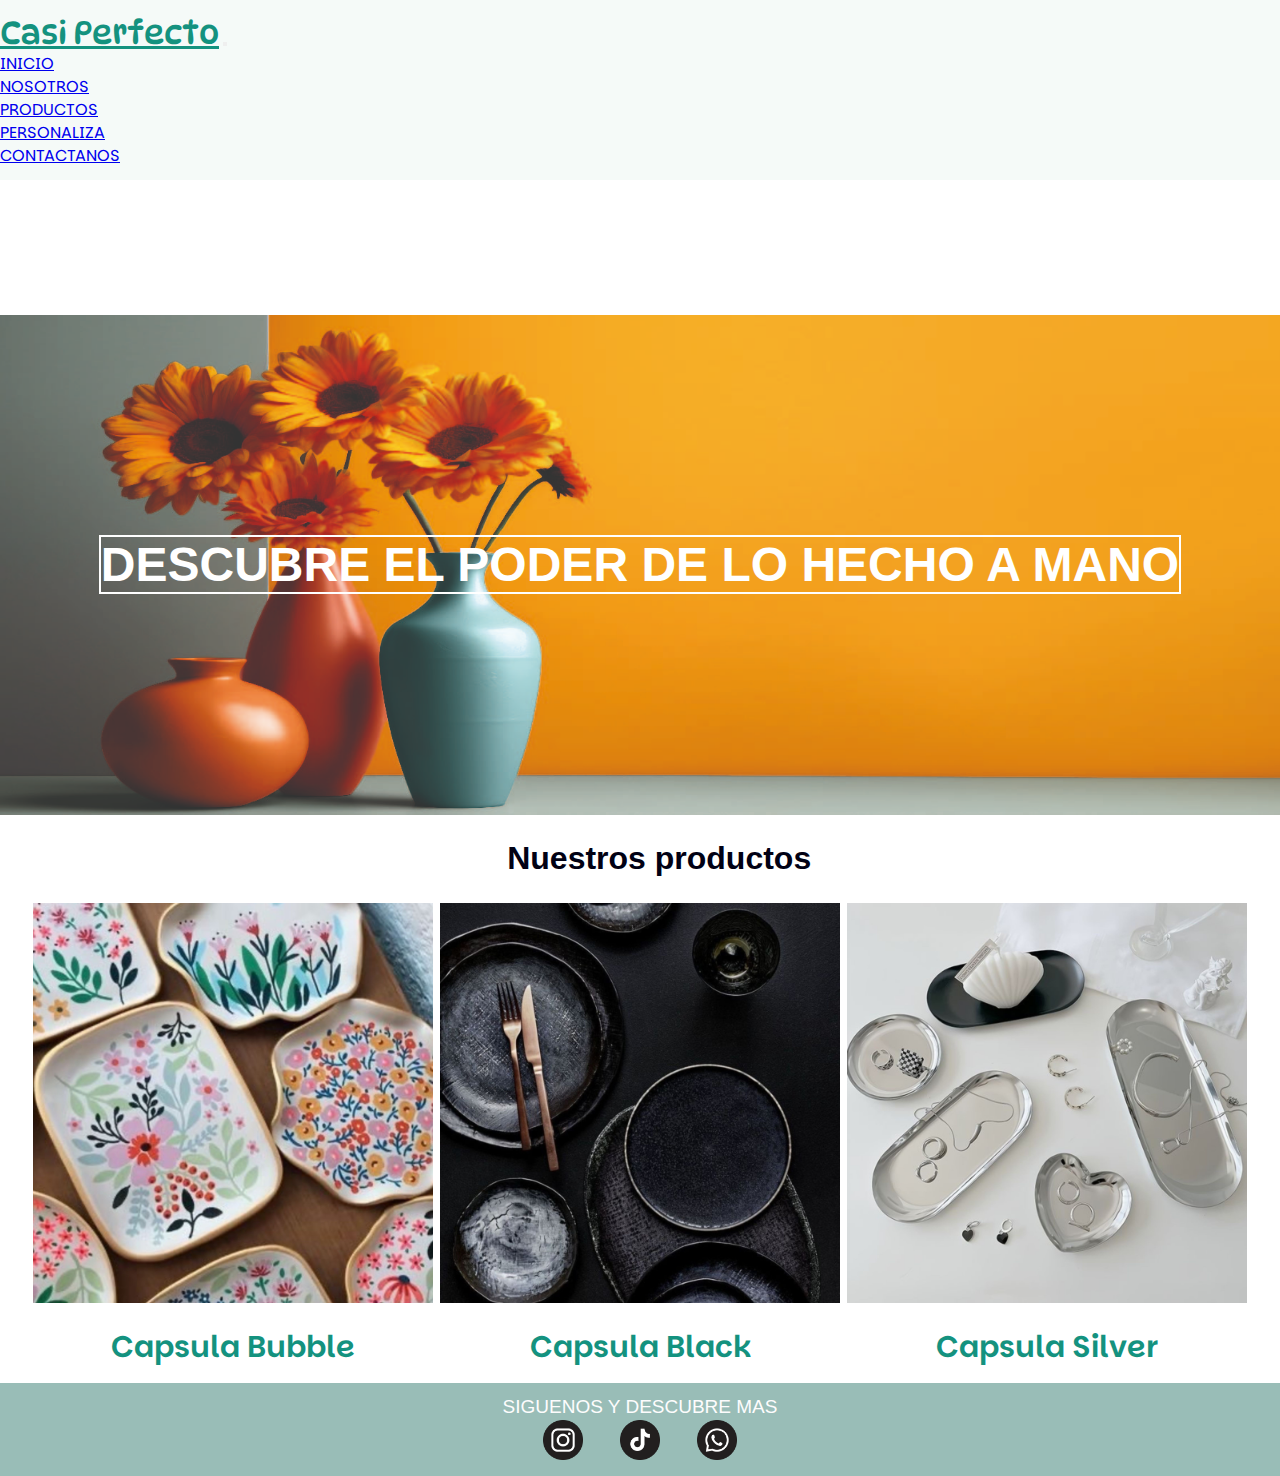
==== commit 0209fc28: "Merge pull request #3 from Clan2024/bootstrap-nav-footer" ====
--- a/index.html
+++ b/index.html
@@ -3,13 +3,10 @@
   
 <head>
   <meta charset="UFT-8">
-  <link rel="icon" type="image/png" href="./img/favicon-32x32.png">
   <meta name="casi prfecto" content="width-device width, initial-scale+1.8">
-  <meta name="keywords" content="ceramica, colombia, hecho a mano, artesanal, marcas locales">
-  <meta name="description" content="Descubre nuestra colección de productos decorativos de cerámica hechos a mano en Bogotá, Colombia. Artículos únicos que combinan arte y estilo para tu hogar.">
   <link href="https://cdn.jsdelivr.net/npm/bootstrap@5.2.3/dist/css/bootstrap.min.css" rel="stylesheet"
     integrity="sha384-rbsA2VBKQhggwzxH7pPCaAqO46MgnOM80zW1RWuH61DGLwZJEdK2Kadq2F9CUG65" crossorigin="anonymous">
-  <link rel="stylesheet" href="./css/stylesas.css">
+  <link rel="stylesheet" href="./css/style.css">
   <title>Casi Perfecto | Homepage</title>
 </head>
 
@@ -46,7 +43,7 @@
   </header>
   <main>
     <section class="hero">
-      <h2>DESCUBRE EL PODER DE LO HECHO A MANO</h2>
+      <h2 class="hero-titulo">DESCUBRE EL PODER DE LO HECHO A MANO</h2>
     </section>
     <div>
       <h2> Nuestros productos</h2>
@@ -76,8 +73,8 @@
     integrity="sha384-kenU1KFdBIe4zVF0s0G1M5b4hcpxyD9F7jL+jjXkk+Q2h455rYXK/7HAuoJl+0I4"
     crossorigin="anonymous"></script>
 </body>
-<footer>
-  <div class="footer-flexbox">
+<footer class="footer-flexbox">
+  <div>
     <p>SIGUENOS Y DESCUBRE MAS</p>
     <div class="footer-flexbox">
       <a href="https://www.instagram.com/casiperfecto525?igsh=bnRlbmpnaWNob2Rx" target="_blank"
--- a/css/style.css
+++ b/css/style.css
@@ -0,0 +1,274 @@
+@import url('https://fonts.googleapis.com/css2?family=Edu+AU+VIC+WA+NT+Arrows:wght@400..700&display=swap');
+@import url('https://fonts.googleapis.com/css2?family=Parkinsans:wght@300..800&display=swap');
+@import url('https://fonts.googleapis.com/css2?family=DynaPuff:wght@400..700&display=swap');
+*{
+    margin: 0%;
+    padding: 0%;
+}
+
+html, body {
+    height: 100%; /* Asegura que el body y html ocupen toda la altura */
+    margin: 0; /* Elimina márgenes por defecto */
+}
+
+.container-fluid{
+    padding-top: 1%;
+    padding-bottom: 1%;
+}
+.navbar-brand{
+    font-family: "DynaPuff";
+    color: rgb(20, 146, 127);
+    font-size: 2rem;
+}
+.hero{
+    display: flex;
+    justify-content: center;
+    align-items: center;
+    color: white;
+    text-align: center;
+    width: 100%;
+    height: 500px;
+    background-image: url("../img/hero-casi-perfecto.jpg");
+    background-repeat: no-repeat;
+    background-size: cover;
+    background-position:center;
+    justify-content: center;
+    margin-top: 15vh;
+}
+.hero-titulo{
+    color: white;
+    font-size: 3em;
+    text-align: center;
+    border-bottom: 2px solid;
+    border-top: 2px solid;
+    border-right: 2px solid;
+    border-left: 2px solid;
+}
+.productos{
+    justify-content: space-evenly;
+    display: flex;
+    flex-wrap: wrap;
+    text-decoration: none;
+    align-items: center;
+    padding-left: 2%;
+    padding-right: 2%;
+}
+
+h1{
+    padding-top: 60px;
+    font-size: 30px;
+    font-family: 'Lucida Sans', 'Lucida Sans Regular', 'Lucida Grande', 'Lucida Sans Unicode', Geneva, Verdana, sans-serif;
+    font-weight: 600;
+    color: rgb(15, 65, 5);
+    text-align: center;
+}
+
+.productos h3{
+    font-size: 30px;
+    font-weight: 600;
+    color: rgb(20, 146, 127);
+    text-align: center;
+    padding-top: 4%;
+}
+
+.productos div h3:hover {
+    color: 
+    rgb(241, 147, 253);
+}
+
+
+main div h2{
+    font-size: 2em;
+    font-family: Verdana, Geneva, Tahoma, sans-serif;
+    font-weight: 600;
+    color: rgb(1, 1, 20);
+    text-align:center;
+    padding-bottom: 2%;
+    padding-top: 2%;
+    padding-left: 3%;
+}
+h3{
+    padding-bottom: 15px;
+}
+h2{
+    font-size: 25px;
+    color: black;
+    font-family: Verdana, Geneva, Tahoma, sans-serif;
+    text-align:center;
+}
+p{
+    text-align: center;
+}
+body{
+    font-family: "Parkinsans", sans-serif;
+}
+.hero{
+    text-align: center;
+}
+.productos img{
+    width: 400px;
+    height: 400px;
+}
+.productos{
+    display: flex;
+    flex-wrap: wrap;
+}
+
+/* .footer-flexbox{
+    justify-content: space-evenly;
+    display: flex;
+    flex-wrap: wrap;
+    align-items: center;
+    list-style: none;
+    background-color: rgb(153, 203, 243);
+    padding-top: 1%;
+    padding-bottom: 1%;
+} */
+
+.footer-flexbox{
+    display: flex;
+    flex-wrap: wrap;
+    justify-content: space-evenly;
+    background-color: rgb(153, 189, 183);
+    padding-left: 1%;
+    padding-right: 1%;
+    padding-top: 1%;
+    padding-bottom: 1%;
+    align-items: center;
+}
+
+.footer-flexbox img{
+    display: flex;
+    flex-wrap: wrap;
+    justify-content: space-evenly;
+    height: 40px;
+    width: 40px;
+    text-decoration: none;
+}
+.footer-flexbox div p{
+    font-family: 'Trebuchet MS', 'Lucida Sans Unicode', 'Lucida Grande', 'Lucida Sans', Arial, sans-serif;
+    color: rgb(253, 252, 253);
+    font-size: 19px;
+}
+/*pagina productos
+*/
+.productos-banner{
+    display: flex;
+    justify-content: center;
+    align-items: center;
+    color: white;
+    text-align: center;
+    width: 100%;
+    background-image: url("../img/banner-ceramica.jpg");
+    background-repeat: no-repeat;
+    background-size: cover;
+    background-position:center;
+    align-items: center;
+    justify-content: center;
+    margin-top: 15vh;
+}
+.productos-banner h2 {
+    color: white;
+}
+.productos-grid{
+    margin-left: 5px;
+    margin-top: 50px;
+    padding-top: 1%;
+    display: grid;
+    grid-template-columns: repeat(4, 1fr);
+    gap: 5px;
+    padding-bottom: 1%;
+}
+.productos-grid img {
+    height: 300px;
+    width: 300px;
+}
+.productos-grid-item-img {
+    grid-column: span 2;
+}
+/* Pagina nosotros */
+
+.nosotros div{
+    display: flex;
+    justify-content: space-between;
+    align-items: center;
+    padding-left: 5%;
+    padding-right: 5%;
+    padding-top: 5%;
+    padding-bottom: 2%;
+}
+
+.nosotros-flex{
+    display: flex;
+    justify-content: space-between;
+}
+
+.nosotros-texto{
+    flex: 1;
+    flex-direction: column;
+}
+.nosotros-img{
+    flex: 1;
+}
+.nosotros-texto h2{
+    font-size: 150%;
+}
+.nosotros-texto p{
+    text-align: left;
+}
+
+.nosotros-img img{
+    width: 100%;
+    height: 100%;
+    align-items: center;
+}
+
+/* Pagina personaliza */
+
+.personaliza-intro{
+    padding-left: 10%;
+    padding-right: 10%;
+    padding-bottom: 2%;
+}
+
+.personaliza-galeria {
+    width: 100%;
+    height: auto;
+    display: grid;
+    grid-template-columns: repeat(3, 1fr);
+    grid-template-rows: auto auto;
+    gap: 10px;
+    max-width: 2000px;
+    padding-top: 5%;
+}
+
+.galeria-img img{
+    width: 100%;
+    height: auto; 
+    border-radius: 8px;
+}
+
+/* contanto */
+
+.contacto-form {
+    display: flex;
+    justify-content: center;
+    background-color: rgb(197, 226, 217);
+    align-items: center;
+    padding-top: 100px;
+    padding-bottom: 100px;
+    border-radius: 8px;
+    padding-left: 5%;
+    padding-right: 5%;
+}
+.contacto{
+    padding-left: 5%;
+    padding-right: 5%;
+    padding-bottom: 7%;
+}
+
+
+ 
+
+
+
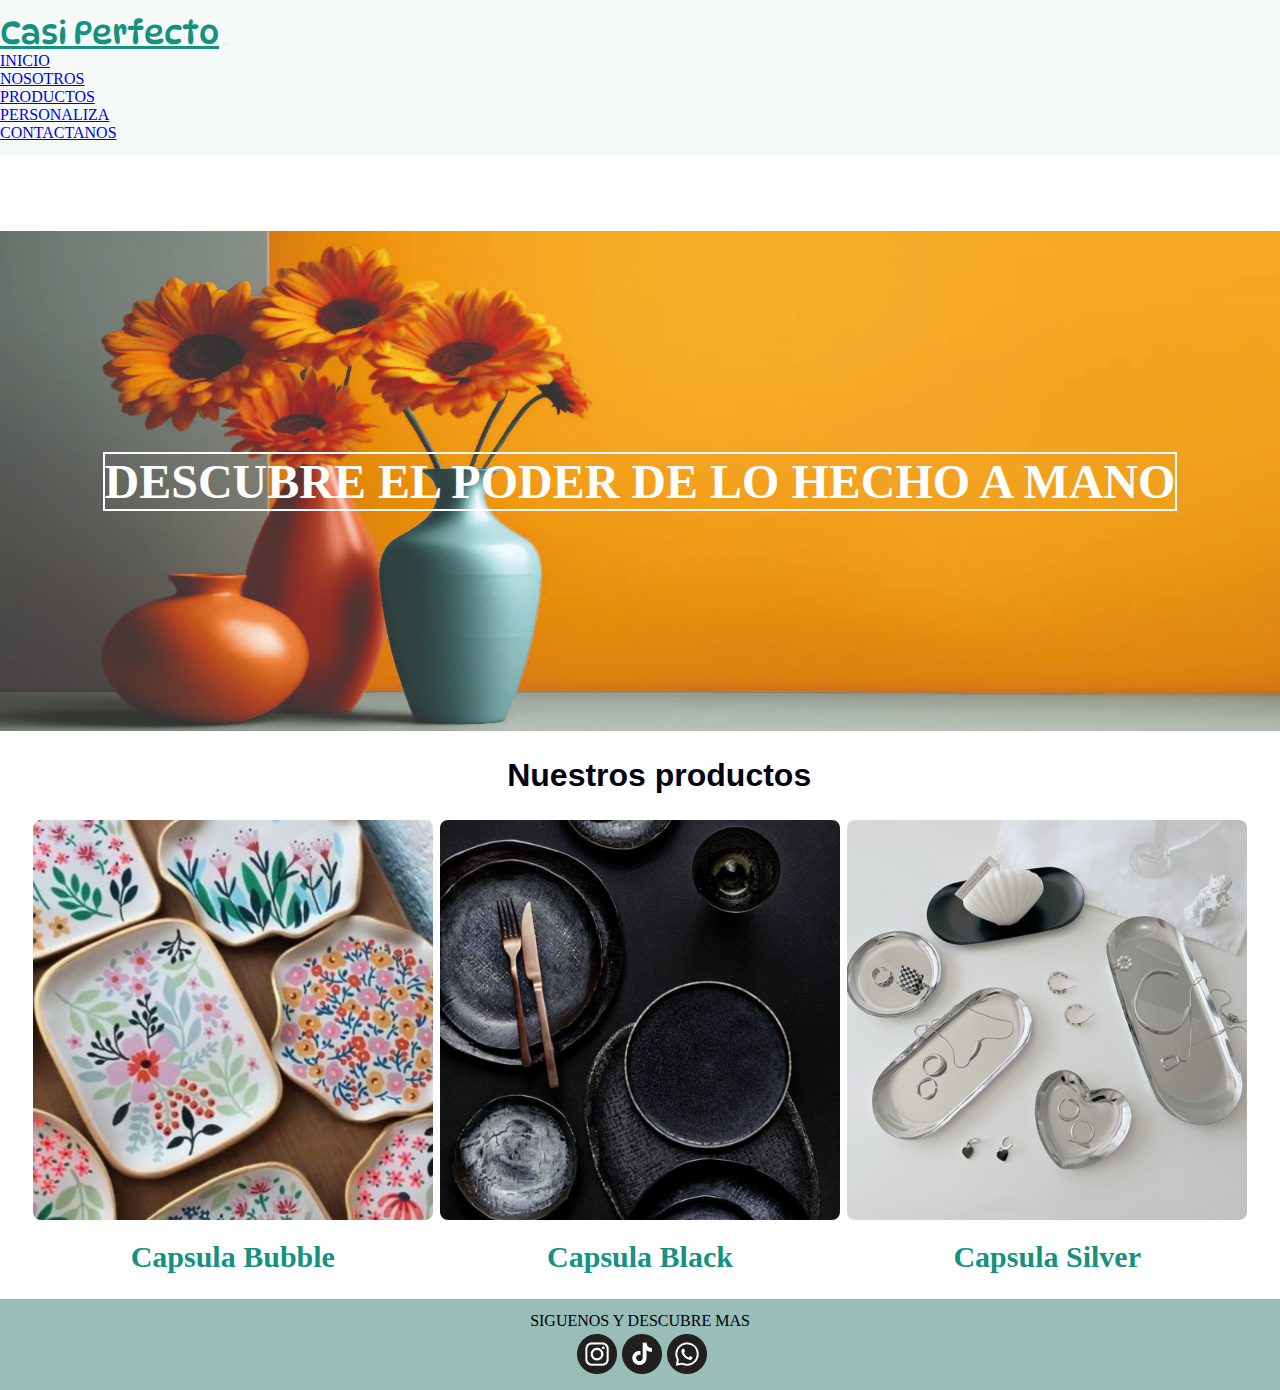
==== commit 031a1ba1: "Merge pull request #4 from Clan2024/bootstrap-nav-footer" ====
--- a/index.html
+++ b/index.html
@@ -3,10 +3,13 @@
   
 <head>
   <meta charset="UFT-8">
+  <link rel="icon" type="image/png" href="./img/favicon-32x32.png">
   <meta name="casi prfecto" content="width-device width, initial-scale+1.8">
+  <meta name="keywords" content="ceramica, colombia, hecho a mano, artesanal, marcas locales">
+  <meta name="description" content="Descubre nuestra colección de productos decorativos de cerámica hechos a mano en Bogotá, Colombia. Artículos únicos que combinan arte y estilo para tu hogar.">
   <link href="https://cdn.jsdelivr.net/npm/bootstrap@5.2.3/dist/css/bootstrap.min.css" rel="stylesheet"
     integrity="sha384-rbsA2VBKQhggwzxH7pPCaAqO46MgnOM80zW1RWuH61DGLwZJEdK2Kadq2F9CUG65" crossorigin="anonymous">
-  <link rel="stylesheet" href="./css/style.css">
+  <link rel="stylesheet" href="./css/stylesas.css">
   <title>Casi Perfecto | Homepage</title>
 </head>
 
@@ -43,7 +46,7 @@
   </header>
   <main>
     <section class="hero">
-      <h2 class="hero-titulo">DESCUBRE EL PODER DE LO HECHO A MANO</h2>
+      <h2>DESCUBRE EL PODER DE LO HECHO A MANO</h2>
     </section>
     <div>
       <h2> Nuestros productos</h2>
@@ -73,8 +76,8 @@
     integrity="sha384-kenU1KFdBIe4zVF0s0G1M5b4hcpxyD9F7jL+jjXkk+Q2h455rYXK/7HAuoJl+0I4"
     crossorigin="anonymous"></script>
 </body>
-<footer class="footer-flexbox">
-  <div>
+<footer>
+  <div class="footer-flexbox">
     <p>SIGUENOS Y DESCUBRE MAS</p>
     <div class="footer-flexbox">
       <a href="https://www.instagram.com/casiperfecto525?igsh=bnRlbmpnaWNob2Rx" target="_blank"
--- a/css/stylesas.css
+++ b/css/stylesas.css
@@ -0,0 +1,520 @@
+@import url("https://fonts.googleapis.com/css2?family=Edu+AU+VIC+WA+NT+Arrows:wght@400..700&display=swap");
+@import url("https://fonts.googleapis.com/css2?family=Parkinsans:wght@300..800&display=swap");
+@import url("https://fonts.googleapis.com/css2?family=DynaPuff:wght@400..700&display=swap");
+* {
+  margin: 0%;
+  padding: 0%;
+}
+
+html,
+body {
+  height: 100%;
+  margin: 0;
+}
+
+.container-fluid {
+  padding-top: 1%;
+  padding-bottom: 1%;
+}
+
+.navbar-brand {
+  font-family: "DynaPuff";
+  color: rgb(20, 146, 127);
+  font-size: 2rem;
+}
+
+.hero {
+  display: flex;
+  justify-content: center;
+  align-items: center;
+  color: white;
+  text-align: center;
+  width: 100%;
+  height: 500px;
+  background-image: url("../img/hero-casi-perfecto.jpg");
+  background-repeat: no-repeat;
+  background-size: cover;
+  background-position: center;
+  justify-content: center;
+  margin-top: 6%;
+}
+.hero h2 {
+  animation-name: slide;
+  animation-duration: 1.2s;
+  animation-timing-function: ease;
+  color: white;
+  font-size: 3em;
+  text-align: center;
+  border-bottom: 2px solid;
+  border-top: 2px solid;
+  border-right: 2px solid;
+  border-left: 2px solid;
+}
+
+@keyframes slide {
+  from {
+    margin-bottom: 100%;
+  }
+}
+.productos {
+  justify-content: space-evenly;
+  display: flex;
+  flex-wrap: wrap;
+  text-decoration: none;
+  align-items: center;
+  padding-left: 2%;
+  padding-right: 2%;
+  padding-bottom: 2%;
+}
+.productos div h3 {
+  font-size: 30px;
+  font-weight: 600;
+  color: rgb(20, 146, 127);
+  text-align: center;
+  padding-top: 4%;
+}
+.productos div h3:hover {
+  color: rgb(241, 147, 253);
+}
+.productos div img {
+  border-radius: 8px;
+  width: 400px;
+  height: 400px;
+  transition-property: width, height;
+  transition-duration: 1s;
+}
+.productos div img:hover {
+  width: 420px;
+  height: 420px;
+}
+
+main div h2 {
+  font-size: 2em;
+  font-family: Verdana, Geneva, Tahoma, sans-serif;
+  font-weight: 600;
+  color: rgb(1, 1, 20);
+  text-align: center;
+  padding-bottom: 2%;
+  padding-top: 2%;
+  padding-left: 3%;
+}
+
+/*nosotros*/
+.nosotros h1 {
+  padding-top: 60px;
+  font-size: 30px;
+  font-family: "Lucida Sans", "Lucida Sans Regular", "Lucida Grande", "Lucida Sans Unicode", Geneva, Verdana, sans-serif;
+  font-weight: 600;
+  color: rgb(15, 65, 5);
+  text-align: center;
+}
+.nosotros div {
+  display: flex;
+  justify-content: space-between;
+  align-items: center;
+  padding-left: 5%;
+  padding-right: 5%;
+  padding-top: 2%;
+  padding-bottom: 2%;
+}
+.nosotros div div {
+  display: flex;
+  flex-direction: column;
+}
+.nosotros div div h2 {
+  font-size: 150%;
+}
+.nosotros div div p {
+  text-align: left;
+}
+.nosotros div div img {
+  flex: 1;
+  width: 100%;
+  height: 100%;
+  align-items: center;
+  object-fit: cover;
+}
+.nosotros .img dv img {
+  width: 100%;
+  height: 100%;
+  align-items: center;
+}
+
+/*productos*/
+main .productos-hero {
+  display: flex;
+  justify-content: center;
+  align-items: center;
+  text-align: center;
+  width: 100%;
+  height: 300px;
+  background-image: url("../img/close-up-arrangement-modern-vases.jpg");
+  background-repeat: no-repeat;
+  background-size: cover;
+  background-position: center;
+  justify-content: center;
+}
+main .productos-hero h2 {
+  color: rgb(6, 0, 0);
+  font-size: 3em;
+  text-align: center;
+  border-bottom: 2px solid;
+  border-top: 2px solid;
+  border-right: 2px solid;
+  border-left: 2px solid;
+}
+main .productos-grid {
+  padding-top: 1%;
+  display: grid;
+  grid-template-columns: repeat(4, 1fr);
+  gap: 5px;
+  padding-bottom: 1%;
+  justify-content: space-between;
+}
+main .productos-grid div img {
+  height: 100%;
+  width: 100%;
+  border-radius: 8px;
+}
+main .productos-grid div {
+  border-radius: 8px;
+}
+main .productos-grid div p {
+  text-align: center;
+  align-content: center;
+  text-align: center;
+}
+main .productos-grid .productos-grid-item-2 {
+  align-content: center;
+  background-color: rgb(244, 221, 247);
+  height: 200px;
+  width: 100%;
+}
+main .productos-grid .productos-grid-item-3 {
+  align-content: center;
+  background-color: rgb(218, 214, 247);
+  height: 200px;
+  width: 100%;
+}
+main .productos-grid .productos-grid-item-4 {
+  align-content: center;
+  background-color: rgb(194, 220, 250);
+  height: 200px;
+  width: 100%;
+}
+main .productos-grid .productos-grid-item-5 {
+  align-content: center;
+  background-color: rgb(173, 197, 247);
+  height: 200px;
+  width: 100%;
+}
+main .productos-grid .productos-grid-item-6 {
+  align-content: center;
+  background-color: #E3E8EB;
+  height: 200px;
+  width: 100%;
+}
+main .productos-grid .productos-grid-item-7 {
+  align-content: center;
+  background-color: #CCD6D8;
+  height: 200px;
+  width: 100%;
+}
+main .productos-grid .productos-grid-item-8 {
+  align-content: center;
+  background-color: #B7C1C3;
+  height: 200px;
+  width: 100%;
+}
+main .productos-grid-item-9 {
+  align-content: center;
+  background-color: #889293;
+  height: 200px;
+  width: 100%;
+}
+main .productos-grid-item-10 {
+  align-content: center;
+  background-color: #9790aa;
+  height: 200px;
+  width: 100%;
+}
+main .productos-grid-item-11 {
+  align-content: center;
+  background-color: #a58ea3;
+  height: 200px;
+  width: 100%;
+}
+main .productos-grid-item-12 {
+  align-content: center;
+  background-color: #a987ac;
+  height: 200px;
+  width: 100%;
+}
+main .productos-grid-item-13 {
+  align-content: center;
+  background-color: #8f6287;
+  height: 200px;
+  width: 100%;
+}
+
+/*personaliza*/
+.personaliza-intro {
+  padding-left: 10%;
+  padding-right: 10%;
+  padding-bottom: 2%;
+}
+.personaliza-intro section h1 {
+  padding-top: 60px;
+  font-size: 30px;
+  font-family: "Lucida Sans", "Lucida Sans Regular", "Lucida Grande", "Lucida Sans Unicode", Geneva, Verdana, sans-serif;
+  font-weight: 600;
+  color: rgb(15, 65, 5);
+  text-align: center;
+}
+.personaliza-intro section p {
+  text-align: center;
+}
+.personaliza-intro h2 {
+  font-size: 25px;
+  color: black;
+  font-family: Verdana, Geneva, Tahoma, sans-serif;
+  text-align: center;
+}
+.personaliza-intro .personaliza-galeria {
+  width: 100%;
+  height: auto;
+  display: grid;
+  grid-template-columns: repeat(3, 1fr);
+  grid-template-rows: auto auto;
+  gap: 10px;
+  max-width: 2000px;
+  padding-top: 5%;
+}
+.personaliza-intro .personaliza-galeria div img {
+  width: 100%;
+  height: auto;
+  border-radius: 8px;
+  transition-property: width, height;
+  transition-duration: 0.6s;
+}
+.personaliza-intro .personaliza-galeria div img:hover {
+  width: 102%;
+  height: 102%;
+}
+
+/*contactanos*/
+.contacto {
+  padding-left: 5%;
+  padding-right: 5%;
+  padding-bottom: 7%;
+}
+.contacto h1 {
+  padding-top: 60px;
+  font-size: 30px;
+  font-family: "Lucida Sans", "Lucida Sans Regular", "Lucida Grande", "Lucida Sans Unicode", Geneva, Verdana, sans-serif;
+  font-weight: 600;
+  color: rgb(15, 65, 5);
+  text-align: center;
+}
+.contacto p {
+  text-align: center;
+}
+.contacto .contacto-form {
+  display: flex;
+  justify-content: center;
+  background-color: rgb(197, 226, 217);
+  align-items: center;
+  padding-top: 100px;
+  padding-bottom: 100px;
+  border-radius: 8px;
+  padding-left: 5%;
+  padding-right: 5%;
+}
+
+/*footer*/
+footer {
+  display: flex;
+  flex-wrap: wrap;
+  justify-content: space-evenly;
+  background-color: rgb(153, 189, 183);
+  align-items: center;
+}
+footer div {
+  display: flex;
+  flex-wrap: wrap;
+  justify-content: space-evenly;
+  background-color: rgb(153, 189, 183);
+  padding-left: 1%;
+  padding-right: 1%;
+  padding-top: 1%;
+  padding-bottom: 1%;
+  align-items: center;
+}
+footer div a img {
+  display: flex;
+  flex-wrap: wrap;
+  justify-content: space-evenly;
+  height: 40px;
+  width: 40px;
+  padding-left: 5px;
+  text-decoration: none;
+}
+
+/*medias querys*/
+/*home*/
+@media screen and (max-width: 1000px) {
+  .hero {
+    padding-left: 3%;
+    padding-right: 3%;
+  }
+  .hero h2 {
+    font-size: 2em;
+  }
+}
+/*nosotros*/
+@media screen and (max-width: 748px) {
+  .nosotros h1 {
+    padding-top: 60px;
+    font-size: 30px;
+    font-family: "Lucida Sans", "Lucida Sans Regular", "Lucida Grande", "Lucida Sans Unicode", Geneva, Verdana, sans-serif;
+    font-weight: 600;
+    color: rgb(15, 65, 5);
+    text-align: center;
+  }
+  .nosotros div {
+    display: flex;
+    justify-content: space-between;
+    flex-direction: column;
+    align-items: center;
+    padding-left: 5%;
+    padding-right: 5%;
+    padding-top: 2%;
+    padding-bottom: 2%;
+    display: flex;
+    flex-direction: column-reverse;
+  }
+  .nosotros div div {
+    display: flex;
+    flex-direction: column;
+  }
+  .nosotros div div h2 {
+    font-size: 120%;
+  }
+  .nosotros div div p {
+    text-align: center;
+  }
+  .nosotros div div img {
+    flex: 1;
+    width: 100%;
+    height: 100%;
+    align-items: center;
+    object-fit: cover;
+  }
+  .img {
+    display: flex;
+    flex-direction: column-reverse;
+  }
+  .img div img {
+    width: 100%;
+    height: 100%;
+    align-items: center;
+  }
+  .img div h2 {
+    font-size: 120%;
+  }
+  .img div p {
+    text-align: center;
+  }
+}
+/*productos*/
+@media screen and (max-width: 748px) {
+  main .productos-hero h2 {
+    color: rgb(6, 0, 0);
+    font-size: 2em;
+    text-align: center;
+    border-bottom: 2px solid;
+    border-top: 2px solid;
+    border-right: 2px solid;
+    border-left: 2px solid;
+  }
+  main .productos-grid {
+    padding-left: 1.2%;
+    padding-right: 1.2%;
+    padding-top: 1%;
+    display: grid;
+    grid-template-columns: repeat(1, 1fr);
+    gap: 5px;
+    padding-bottom: 1%;
+    justify-content: space-between;
+  }
+  main .productos-grid div img {
+    border-radius: 8px;
+    height: 100%;
+    width: 100%;
+  }
+  main .productos-grid div {
+    border-radius: 8px;
+  }
+  main .productos-grid div p {
+    text-align: center;
+    align-content: center;
+    text-align: center;
+  }
+  main .productos-grid .productos-grid-item-2 {
+    align-content: center;
+    background-color: rgb(136, 224, 224);
+    height: 200px;
+    width: 100%;
+  }
+  main .productos-grid .productos-grid-item-3 {
+    align-content: center;
+    background-color: rgb(224, 184, 242);
+    height: 200px;
+    width: 100%;
+  }
+  main .productos-grid .productos-grid-item-4 {
+    align-content: center;
+    background-color: rgb(241, 181, 128);
+    height: 200px;
+    width: 100%;
+  }
+  main .productos-grid .productos-grid-item-5 {
+    align-content: center;
+    background-color: rgb(191, 184, 242);
+    height: 200px;
+    width: 100%;
+  }
+}
+/* personaliza*/
+@media screen and (max-width: 748px) {
+  .personaliza-intro {
+    padding-left: 10%;
+    padding-right: 10%;
+    padding-bottom: 2%;
+  }
+  .personaliza-intro section h1 {
+    padding-top: 60px;
+    font-size: 30px;
+    font-family: "Lucida Sans", "Lucida Sans Regular", "Lucida Grande", "Lucida Sans Unicode", Geneva, Verdana, sans-serif;
+    font-weight: 600;
+    color: rgb(15, 65, 5);
+    text-align: center;
+  }
+  .personaliza-intro section p {
+    text-align: center;
+  }
+  .personaliza-intro h2 {
+    padding-top: 15%;
+    font-size: 25px;
+    color: black;
+    font-family: Verdana, Geneva, Tahoma, sans-serif;
+    text-align: center;
+  }
+  .personaliza-intro .personaliza-galeria {
+    display: grid;
+    grid-template-columns: repeat(1, 1fr);
+    grid-template-rows: auto;
+  }
+}
+
+/*# sourceMappingURL=stylesas.css.map */
